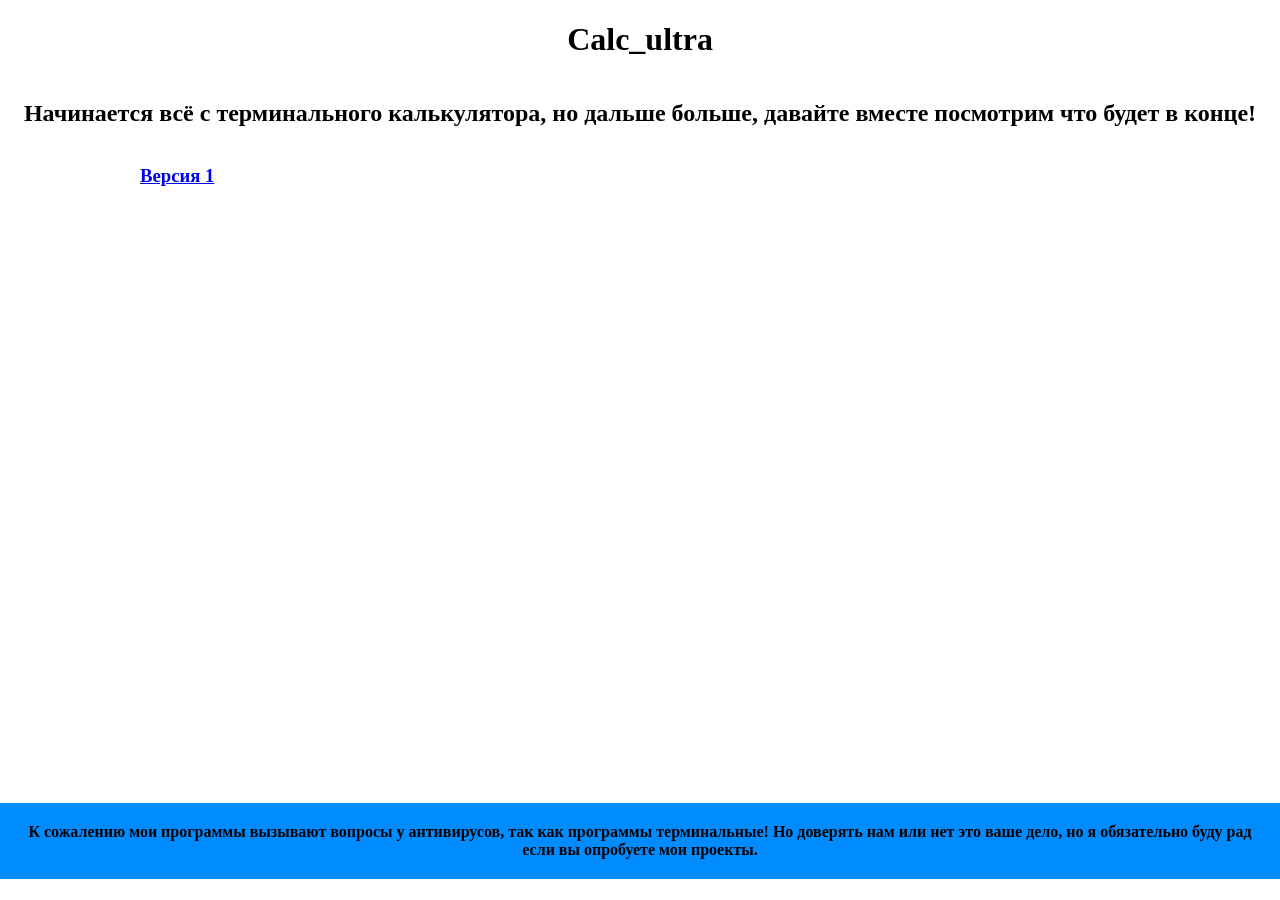
==== Calc_ultra.html @ 9c53162a "Update Calc_ultra.html" ====
<!DOCTYPE html>
<html lang="en">
<head>
    <meta charset="UTF-8">
    <meta name="viewport" content="width=device-width, initial-scale=1.0">
    <title>Calc_ultra</title>
    <link rel="stylesheet" href="style.css">
</head>
<body> <!-- Перенесли header внутрь body -->
    <header>
        <center><h1>Calc_ultra</h1></center>
    </header>
    
    <center><h2>Начинается всё с терминального калькулятора, но дальше больше, давайте вместе посмотрим что будет в конце!</h2></center>
    
    <h3 class="versions"><a href="calc_ultra-v1.exe">Версия 1</a></h3> <!-- Убрали слэш -->
    
    <h4 class="calc_ultra">К сожалению мои программы вызывают вопросы у антивирусов, так как программы терминальные! Но доверять нам или нет это ваше дело, но я обязательно буду рад если вы опробуете мои проекты.</h4> <!-- Исправили </h3> на </h4> -->
</body>
</html>
---- style.css ----
body {
    display: flex;
    flex-direction: column;
    min-height: 100vh; /* Убрали пробел */
    margin: 0;
}

.calc_ultra {
    margin-top: auto;
    background: rgb(0, 140, 255); /* Убрали пробел */
    padding: 20px; /* Убрали пробел */
    text-align: center;
}

.versions {
     margin-left: 140px; /* Убрали пробел */
}
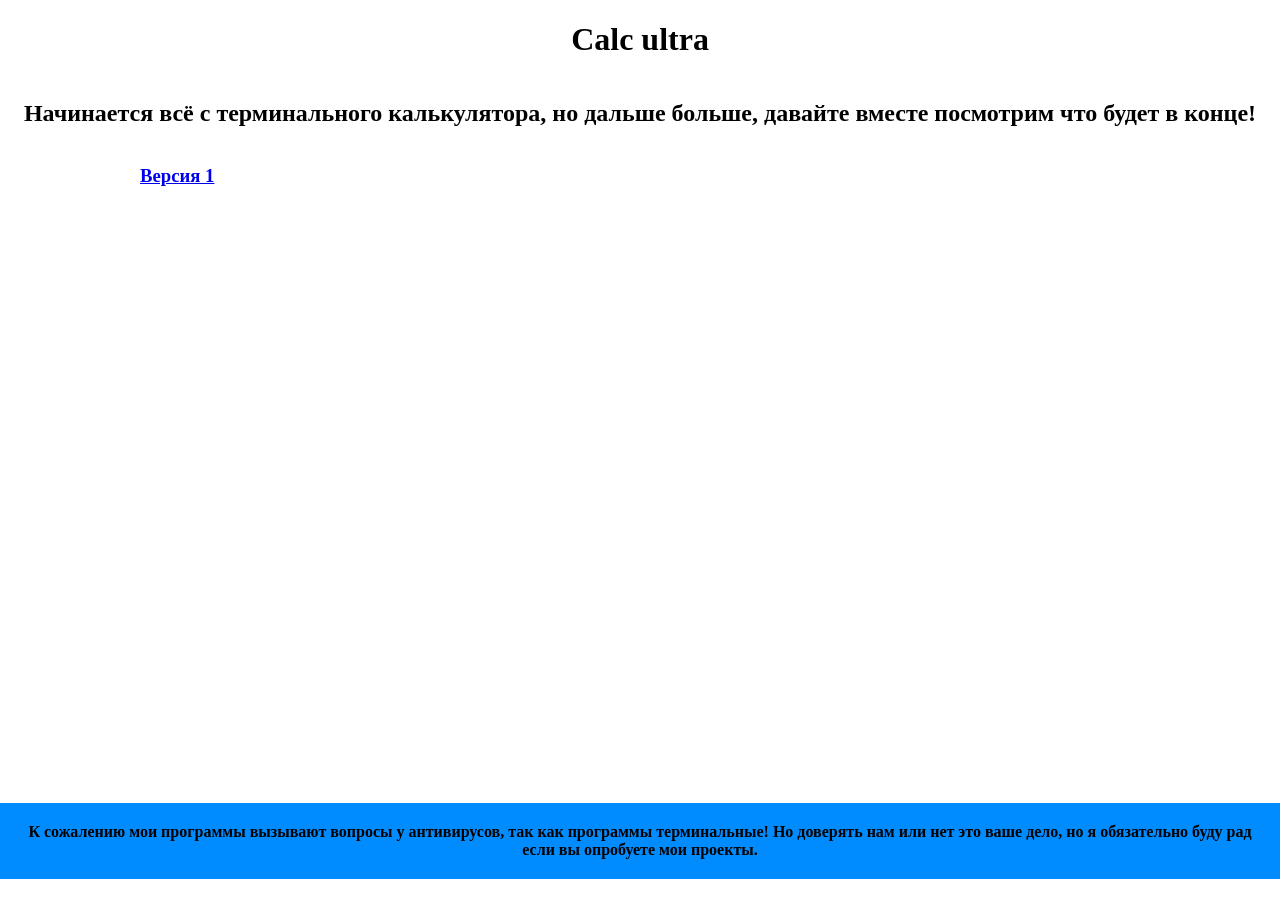
==== commit ea5ef769: "Update Calc_ultra.html" ====
--- a/Calc_ultra.html
+++ b/Calc_ultra.html
@@ -8,7 +8,7 @@
 </head>
 <body> <!-- Перенесли header внутрь body -->
     <header>
-        <center><h1>Calc_ultra</h1></center>
+        <center><h1>Calc ultra</h1></center>
     </header>
     
     <center><h2>Начинается всё с терминального калькулятора, но дальше больше, давайте вместе посмотрим что будет в конце!</h2></center>
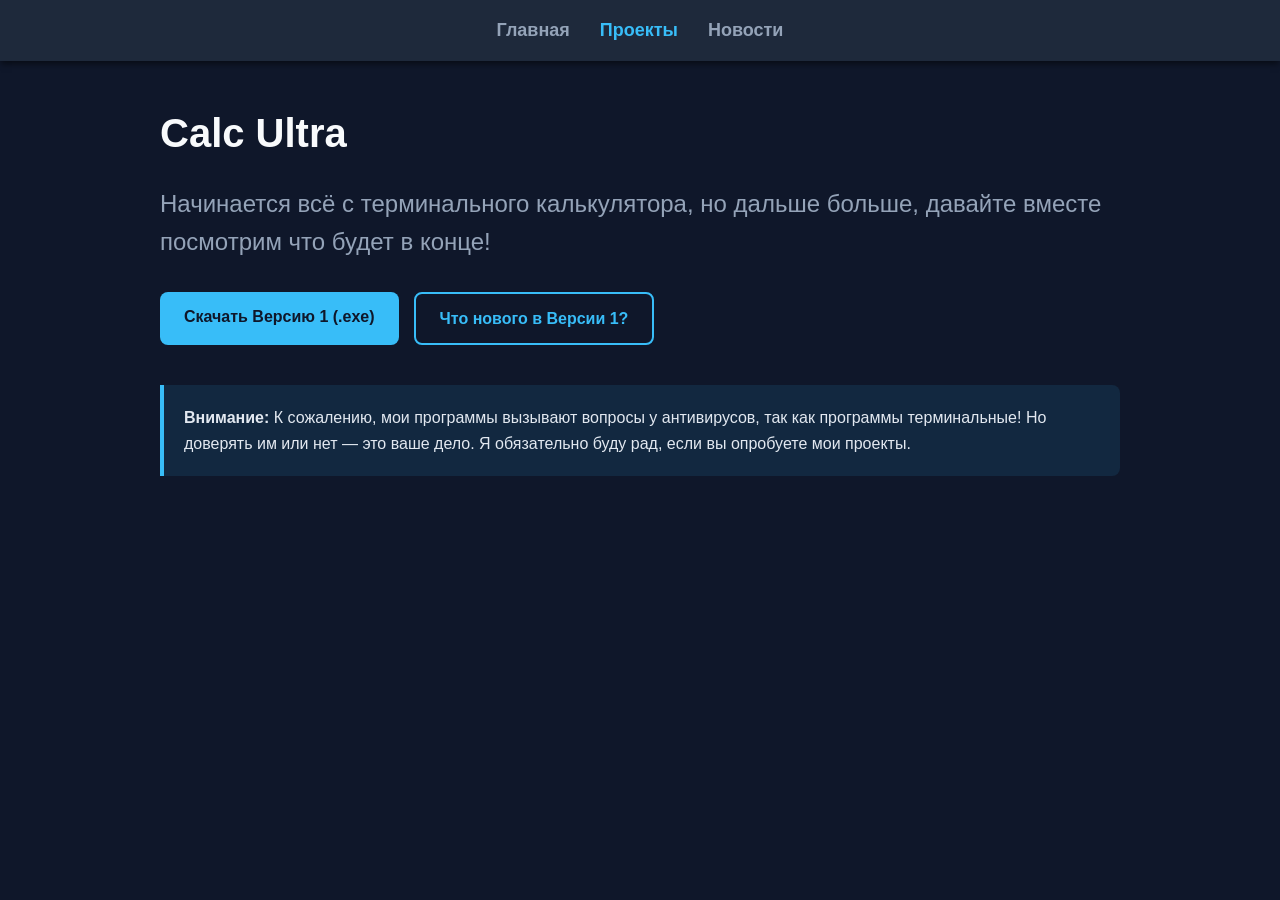
==== commit 7090331d: "Update Calc_ultra.html" ====
--- a/Calc_ultra.html
+++ b/Calc_ultra.html
@@ -1,20 +1,38 @@
 <!DOCTYPE html>
-<html lang="en">
+<html lang="ru">
 <head>
     <meta charset="UTF-8">
     <meta name="viewport" content="width=device-width, initial-scale=1.0">
-    <title>Calc_ultra</title>
+    <title>Calc Ultra - Проект</title>
     <link rel="stylesheet" href="style.css">
 </head>
-<body> <!-- Перенесли header внутрь body -->
-    <header>
-        <center><h1>Calc ultra</h1></center>
+<body>
+
+    <header class="site-header">
+        <nav>
+            <a href="index.html">Главная</a>
+            <a href="projects.html" class="active">Проекты</a>
+            <a href="#">Новости</a>
+        </nav>
     </header>
-    
-    <center><h2>Начинается всё с терминального калькулятора, но дальше больше, давайте вместе посмотрим что будет в конце!</h2></center>
-    
-    <h3 class="versions"><a href="calc_ultra-v1.exe">Версия 1</a></h3> <!-- Убрали слэш -->
-    
-    <h4 class="calc_ultra">К сожалению мои программы вызывают вопросы у антивирусов, так как программы терминальные! Но доверять нам или нет это ваше дело, но я обязательно буду рад если вы опробуете мои проекты.</h4> <!-- Исправили </h3> на </h4> -->
+
+    <main class="container">
+        <h1>Calc Ultra</h1>
+        <h2>Начинается всё с терминального калькулятора, но дальше больше, давайте вместе посмотрим что будет в конце!</h2>
+        
+        <div style="display: flex; gap: 15px; margin-bottom: 30px;">
+            <!-- Кнопка скачивания (убрал слэш из пути) -->
+            <a href="calc_ultra-v1.exe" class="btn">Скачать Версию 1 (.exe)</a>
+            
+            <!-- НОВАЯ КНОПКА: Ссылка на отдельную страницу версий -->
+            <a href="version-1.html" class="btn btn-outline">Что нового в Версии 1?</a>
+        </div>
+        
+        <!-- Твой блок с предупреждением, теперь он стилизован через CSS -->
+        <div class="calc_ultra">
+            <strong>Внимание:</strong> К сожалению, мои программы вызывают вопросы у антивирусов, так как программы терминальные! Но доверять им или нет — это ваше дело. Я обязательно буду рад, если вы опробуете мои проекты.
+        </div>
+    </main>
+
 </body>
 </html>
--- a/style.css
+++ b/style.css
@@ -1,17 +1,162 @@
+/* --- БАЗОВЫЕ НАСТРОЙКИ --- */
+* {
+    box-sizing: border-box;
+    margin: 0;
+    padding: 0;
+}
+
 body {
+    font-family: 'Segoe UI', Tahoma, Geneva, Verdana, sans-serif;
+    background-color: #0f172a; /* Темно-синий фон */
+    color: #e2e8f0; /* Светлый текст */
     display: flex;
     flex-direction: column;
-    min-height: 100vh; /* Убрали пробел */
-    margin: 0;
+    min-height: 100vh;
+    line-height: 1.6;
 }
 
-.calc_ultra {
-    margin-top: auto;
-    background: rgb(0, 140, 255); /* Убрали пробел */
-    padding: 20px; /* Убрали пробел */
-    text-align: center;
+/* --- ШАПКА САЙТА --- */
+.site-header {
+    background-color: #1e293b;
+    padding: 1rem 2rem;
+    box-shadow: 0 4px 6px -1px rgba(0, 0, 0, 0.5);
+    position: sticky;
+    top: 0;
+    z-index: 100;
 }
 
-.versions {
-     margin-left: 140px; /* Убрали пробел */
+.site-header nav {
+    display: flex;
+    justify-content: center;
+    gap: 30px;
 }
+
+.site-header a {
+    color: #94a3b8;
+    text-decoration: none;
+    font-size: 18px;
+    font-weight: 600;
+    transition: color 0.3s ease;
+}
+
+.site-header a:hover, .site-header a.active {
+    color: #38bdf8; /* Голубой при наведении */
+}
+
+/* --- КОНТЕЙНЕР ДЛЯ КОНТЕНТА --- */
+.container {
+    max-width: 1000px;
+    margin: 0 auto;
+    padding: 40px 20px;
+    width: 100%;
+}
+
+/* --- ЗАГОЛОВКИ --- */
+h1 {
+    font-size: 2.5rem;
+    margin-bottom: 20px;
+    color: #f8fafc;
+}
+
+h2 {
+    font-size: 1.5rem;
+    font-weight: 400;
+    color: #94a3b8;
+    margin-bottom: 30px;
+}
+
+/* --- КНОПКИ --- */
+.btn {
+    display: inline-block;
+    background-color: #38bdf8;
+    color: #0f172a;
+    padding: 12px 24px;
+    text-decoration: none;
+    border-radius: 8px;
+    font-weight: bold;
+    font-size: 16px;
+    transition: background-color 0.3s ease, transform 0.2s ease;
+    border: none;
+    cursor: pointer;
+}
+
+.btn:hover {
+    background-color: #0ea5e9;
+    transform: translateY(-2px);
+}
+
+.btn-outline {
+    background-color: transparent;
+    color: #38bdf8;
+    border: 2px solid #38bdf8;
+}
+
+.btn-outline:hover {
+    background-color: #38bdf8;
+    color: #0f172a;
+}
+
+/* --- СЕТКА И КАРТОЧКИ ДЛЯ ПРОЕКТОВ --- */
+.project-grid {
+    display: grid;
+    grid-template-columns: repeat(auto-fill, minmax(300px, 1fr));
+    gap: 20px;
+    margin-top: 30px;
+}
+
+.card {
+    background-color: #1e293b;
+    border-radius: 12px;
+    padding: 25px;
+    border: 1px solid #334155;
+    transition: transform 0.3s ease, box-shadow 0.3s ease, border-color 0.3s ease;
+    display: flex;
+    flex-direction: column;
+}
+
+.card:hover {
+    transform: translateY(-5px);
+    box-shadow: 0 10px 20px rgba(0, 0, 0, 0.4);
+    border-color: #38bdf8;
+}
+
+.card h3 {
+    font-size: 1.5rem;
+    margin-bottom: 10px;
+    color: #f8fafc;
+}
+
+.card p {
+    color: #94a3b8;
+    margin-bottom: 20px;
+    flex-grow: 1; /* Прижимает кнопку к низу карточки */
+}
+
+/* --- СТИЛИ ДЛЯ СТРАНИЦЫ ВЕРСИЙ (Списки) --- */
+.version-list {
+    background-color: #1e293b;
+    padding: 30px;
+    border-radius: 12px;
+    border: 1px solid #334155;
+    margin-top: 20px;
+}
+
+.version-list ul {
+    margin-left: 20px;
+    margin-top: 15px;
+    color: #cbd5e1;
+}
+
+.version-list li {
+    margin-bottom: 10px;
+}
+
+/* --- ТВОЙ СТАРЫЙ КЛАСС (Адаптированный) --- */
+.calc_ultra {
+    margin-top: 40px;
+    background: rgba(56, 189, 248, 0.1);
+    border-left: 4px solid #38bdf8;
+    padding: 20px;
+    border-radius: 0 8px 8px 0;
+    color: #e2e8f0;
+}
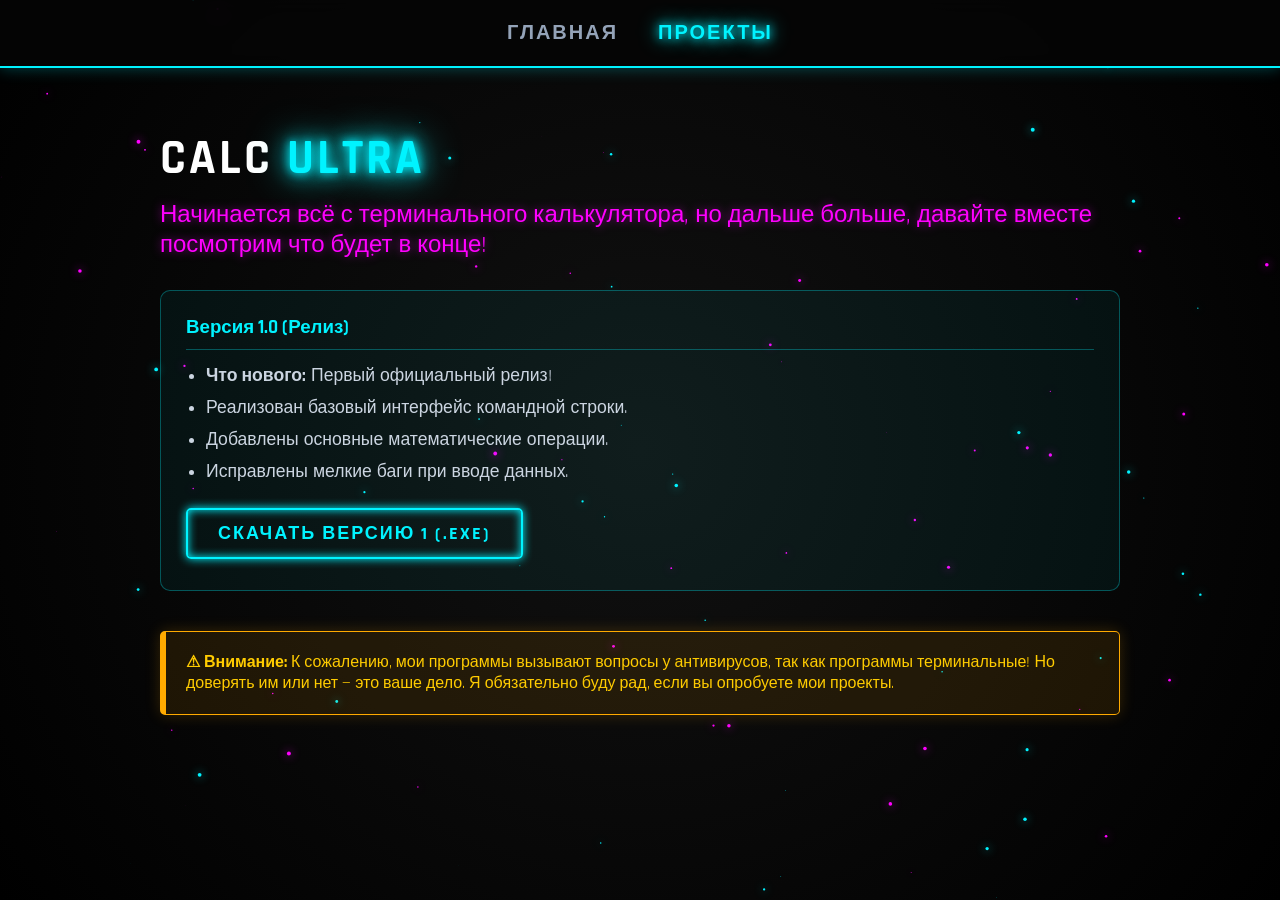
==== commit 288e458c: "Update Calc_ultra.html" ====
--- a/Calc_ultra.html
+++ b/Calc_ultra.html
@@ -7,32 +7,40 @@
     <link rel="stylesheet" href="style.css">
 </head>
 <body>
+    <canvas id="space-bg"></canvas>
 
     <header class="site-header">
         <nav>
             <a href="index.html">Главная</a>
             <a href="projects.html" class="active">Проекты</a>
-            <a href="#">Новости</a>
         </nav>
     </header>
 
     <main class="container">
-        <h1>Calc Ultra</h1>
+        <h1>Calc <span class="neon-title">Ultra</span></h1>
         <h2>Начинается всё с терминального калькулятора, но дальше больше, давайте вместе посмотрим что будет в конце!</h2>
         
-        <div style="display: flex; gap: 15px; margin-bottom: 30px;">
-            <!-- Кнопка скачивания (убрал слэш из пути) -->
-            <a href="calc_ultra-v1.exe" class="btn">Скачать Версию 1 (.exe)</a>
-            
-            <!-- НОВАЯ КНОПКА: Ссылка на отдельную страницу версий -->
-            <a href="version-1.html" class="btn btn-outline">Что нового в Версии 1?</a>
+        <!-- Блок с версией и кнопкой скачивания -->
+        <div class="changelog">
+            <h3>Версия 1.0 (Релиз)</h3>
+            <ul>
+                <li><strong>Что нового:</strong> Первый официальный релиз!</li>
+                <li>Реализован базовый интерфейс командной строки.</li>
+                <li>Добавлены основные математические операции.</li>
+                <li>Исправлены мелкие баги при вводе данных.</li>
+            </ul>
+            <div style="margin-top: 25px;">
+                <!-- Ссылка на скачивание exe-файла -->
+                <a href="calc_ultra-v1.exe" class="btn">Скачать Версию 1 (.exe)</a>
+            </div>
         </div>
         
-        <!-- Твой блок с предупреждением, теперь он стилизован через CSS -->
-        <div class="calc_ultra">
-            <strong>Внимание:</strong> К сожалению, мои программы вызывают вопросы у антивирусов, так как программы терминальные! Но доверять им или нет — это ваше дело. Я обязательно буду рад, если вы опробуете мои проекты.
+        <!-- Блок с предупреждением -->
+        <div class="warning-box">
+            <strong>⚠ Внимание:</strong> К сожалению, мои программы вызывают вопросы у антивирусов, так как программы терминальные! Но доверять им или нет — это ваше дело. Я обязательно буду рад, если вы опробуете мои проекты.
         </div>
     </main>
 
+    <script src="script.js"></script>
 </body>
 </html>
--- a/style.css
+++ b/style.css
@@ -1,4 +1,5 @@
-/* --- БАЗОВЫЕ НАСТРОЙКИ --- */
+@import url('https://fonts.googleapis.com/css2?family=Rajdhani:wght@400;600;700&display=swap');
+
 * {
     box-sizing: border-box;
     margin: 0;
@@ -6,20 +7,33 @@
 }
 
 body {
-    font-family: 'Segoe UI', Tahoma, Geneva, Verdana, sans-serif;
-    background-color: #0f172a; /* Темно-синий фон */
-    color: #e2e8f0; /* Светлый текст */
+    font-family: 'Rajdhani', sans-serif;
+    background-color: #050505; /* Глубокий черный */
+    color: #e2e8f0;
     display: flex;
     flex-direction: column;
     min-height: 100vh;
-    line-height: 1.6;
-}
-
-/* --- ШАПКА САЙТА --- */
+    overflow-x: hidden;
+}
+
+/* Космический фон */
+#space-bg {
+    position: fixed;
+    top: 0;
+    left: 0;
+    width: 100%;
+    height: 100%;
+    z-index: -1;
+    background: radial-gradient(circle at center, #111 0%, #000 100%);
+}
+
+/* --- ШАПКА --- */
 .site-header {
-    background-color: #1e293b;
-    padding: 1rem 2rem;
-    box-shadow: 0 4px 6px -1px rgba(0, 0, 0, 0.5);
+    background: rgba(5, 5, 5, 0.8);
+    backdrop-filter: blur(10px);
+    padding: 20px;
+    border-bottom: 2px solid #00f3ff;
+    box-shadow: 0 0 15px rgba(0, 243, 255, 0.3);
     position: sticky;
     top: 0;
     z-index: 100;
@@ -28,135 +42,208 @@
 .site-header nav {
     display: flex;
     justify-content: center;
-    gap: 30px;
+    gap: 40px;
 }
 
 .site-header a {
     color: #94a3b8;
     text-decoration: none;
-    font-size: 18px;
+    font-size: 20px;
     font-weight: 600;
-    transition: color 0.3s ease;
+    text-transform: uppercase;
+    letter-spacing: 2px;
+    transition: all 0.3s ease;
 }
 
 .site-header a:hover, .site-header a.active {
-    color: #38bdf8; /* Голубой при наведении */
-}
-
-/* --- КОНТЕЙНЕР ДЛЯ КОНТЕНТА --- */
+    color: #00f3ff;
+    text-shadow: 0 0 10px #00f3ff, 0 0 20px #00f3ff;
+}
+
+/* --- КОНТЕЙНЕР --- */
 .container {
     max-width: 1000px;
     margin: 0 auto;
-    padding: 40px 20px;
+    padding: 60px 20px;
     width: 100%;
+    flex: 1;
+    position: relative;
+    z-index: 10;
 }
 
 /* --- ЗАГОЛОВКИ --- */
 h1 {
-    font-size: 2.5rem;
-    margin-bottom: 20px;
-    color: #f8fafc;
+    font-size: 3rem;
+    color: #fff;
+    text-transform: uppercase;
+    letter-spacing: 3px;
+    margin-bottom: 10px;
+}
+
+.neon-title {
+    color: #00f3ff;
+    text-shadow: 0 0 10px #00f3ff, 0 0 20px #00f3ff, 0 0 40px #00f3ff;
 }
 
 h2 {
     font-size: 1.5rem;
+    color: #ff00ff;
+    text-shadow: 0 0 10px rgba(255, 0, 255, 0.5);
+    margin-bottom: 30px;
     font-weight: 400;
-    color: #94a3b8;
-    margin-bottom: 30px;
 }
 
 /* --- КНОПКИ --- */
 .btn {
     display: inline-block;
-    background-color: #38bdf8;
-    color: #0f172a;
-    padding: 12px 24px;
+    background: transparent;
+    color: #00f3ff;
+    padding: 12px 30px;
     text-decoration: none;
-    border-radius: 8px;
-    font-weight: bold;
-    font-size: 16px;
-    transition: background-color 0.3s ease, transform 0.2s ease;
-    border: none;
+    border-radius: 5px;
+    font-weight: 700;
+    font-size: 18px;
+    text-transform: uppercase;
+    letter-spacing: 2px;
+    border: 2px solid #00f3ff;
+    box-shadow: 0 0 10px #00f3ff, inset 0 0 10px #00f3ff;
+    transition: all 0.3s ease;
     cursor: pointer;
+    position: relative;
+    overflow: hidden;
 }
 
 .btn:hover {
-    background-color: #0ea5e9;
-    transform: translateY(-2px);
-}
-
-.btn-outline {
-    background-color: transparent;
-    color: #38bdf8;
-    border: 2px solid #38bdf8;
-}
-
-.btn-outline:hover {
-    background-color: #38bdf8;
-    color: #0f172a;
-}
-
-/* --- СЕТКА И КАРТОЧКИ ДЛЯ ПРОЕКТОВ --- */
+    background: #00f3ff;
+    color: #000;
+    box-shadow: 0 0 30px #00f3ff, inset 0 0 20px #00f3ff;
+}
+
+.btn-pink {
+    color: #ff00ff;
+    border-color: #ff00ff;
+    box-shadow: 0 0 10px #ff00ff, inset 0 0 10px #ff00ff;
+}
+
+.btn-pink:hover {
+    background: #ff00ff;
+    color: #000;
+    box-shadow: 0 0 30px #ff00ff, inset 0 0 20px #ff00ff;
+}
+
+/* --- СЕТКА КАРТОЧЕК --- */
 .project-grid {
     display: grid;
     grid-template-columns: repeat(auto-fill, minmax(300px, 1fr));
-    gap: 20px;
-    margin-top: 30px;
+    gap: 30px;
+    margin-top: 40px;
 }
 
 .card {
-    background-color: #1e293b;
-    border-radius: 12px;
-    padding: 25px;
-    border: 1px solid #334155;
-    transition: transform 0.3s ease, box-shadow 0.3s ease, border-color 0.3s ease;
+    background: rgba(20, 20, 30, 0.7);
+    backdrop-filter: blur(5px);
+    border: 1px solid rgba(255, 255, 255, 0.1);
+    border-radius: 10px;
+    padding: 30px;
+    transition: all 0.4s ease;
     display: flex;
     flex-direction: column;
+    position: relative;
+}
+
+.card::before {
+    content: '';
+    position: absolute;
+    top: 0; left: 0; right: 0; bottom: 0;
+    border-radius: 10px;
+    box-shadow: 0 0 15px transparent;
+    transition: box-shadow 0.4s ease;
+    pointer-events: none;
 }
 
 .card:hover {
     transform: translateY(-5px);
-    box-shadow: 0 10px 20px rgba(0, 0, 0, 0.4);
-    border-color: #38bdf8;
+    border-color: #ff00ff;
+}
+
+.card:hover::before {
+    box-shadow: 0 0 20px rgba(255, 0, 255, 0.4), inset 0 0 20px rgba(255, 0, 255, 0.2);
 }
 
 .card h3 {
-    font-size: 1.5rem;
-    margin-bottom: 10px;
-    color: #f8fafc;
+    font-size: 1.8rem;
+    color: #fff;
+    margin-bottom: 10px;
 }
 
 .card p {
     color: #94a3b8;
     margin-bottom: 20px;
-    flex-grow: 1; /* Прижимает кнопку к низу карточки */
-}
-
-/* --- СТИЛИ ДЛЯ СТРАНИЦЫ ВЕРСИЙ (Списки) --- */
-.version-list {
-    background-color: #1e293b;
-    padding: 30px;
-    border-radius: 12px;
-    border: 1px solid #334155;
-    margin-top: 20px;
-}
-
-.version-list ul {
+    flex-grow: 1;
+    font-size: 1.1rem;
+}
+
+/* --- СТИЛИ ДЛЯ НОВОСТЕЙ --- */
+.news-block {
+    background: rgba(255, 0, 255, 0.05);
+    border-left: 4px solid #ff00ff;
+    padding: 20px;
+    margin-top: 40px;
+    border-radius: 0 10px 10px 0;
+    box-shadow: inset 0 0 20px rgba(255, 0, 255, 0.1);
+}
+
+.news-block h3 {
+    color: #ff00ff;
+    margin-bottom: 10px;
+}
+
+/* --- БЛОК ПРЕДУПРЕЖДЕНИЯ (Calc_ultra) --- */
+.warning-box {
+    margin-top: 40px;
+    background: rgba(255, 170, 0, 0.1);
+    border: 1px solid #ffaa00;
+    border-left: 6px solid #ffaa00;
+    padding: 20px;
+    border-radius: 5px;
+    color: #ffcc00;
+    box-shadow: 0 0 15px rgba(255, 170, 0, 0.2);
+}
+
+/* --- СПИСОК ВЕРСИЙ --- */
+.changelog {
+    background: rgba(0, 243, 255, 0.05);
+    border: 1px solid rgba(0, 243, 255, 0.3);
+    padding: 25px;
+    border-radius: 10px;
+    margin-bottom: 30px;
+}
+
+.changelog h3 {
+    color: #00f3ff;
+    margin-bottom: 15px;
+    border-bottom: 1px solid rgba(0, 243, 255, 0.3);
+    padding-bottom: 10px;
+}
+
+.changelog ul {
     margin-left: 20px;
-    margin-top: 15px;
     color: #cbd5e1;
-}
-
-.version-list li {
-    margin-bottom: 10px;
-}
-
-/* --- ТВОЙ СТАРЫЙ КЛАСС (Адаптированный) --- */
-.calc_ultra {
-    margin-top: 40px;
-    background: rgba(56, 189, 248, 0.1);
-    border-left: 4px solid #38bdf8;
-    padding: 20px;
-    border-radius: 0 8px 8px 0;
-    color: #e2e8f0;
-}
+    font-size: 1.1rem;
+}
+
+.changelog li {
+    margin-bottom: 10px;
+}
+
+/* Курсор для печатной машинки */
+.cursor {
+    display: inline-block;
+    width: 3px;
+    background-color: #00f3ff;
+    animation: blink 1s step-end infinite;
+}
+@keyframes blink {
+    0%, 100% { opacity: 1; }
+    50% { opacity: 0; }
+}
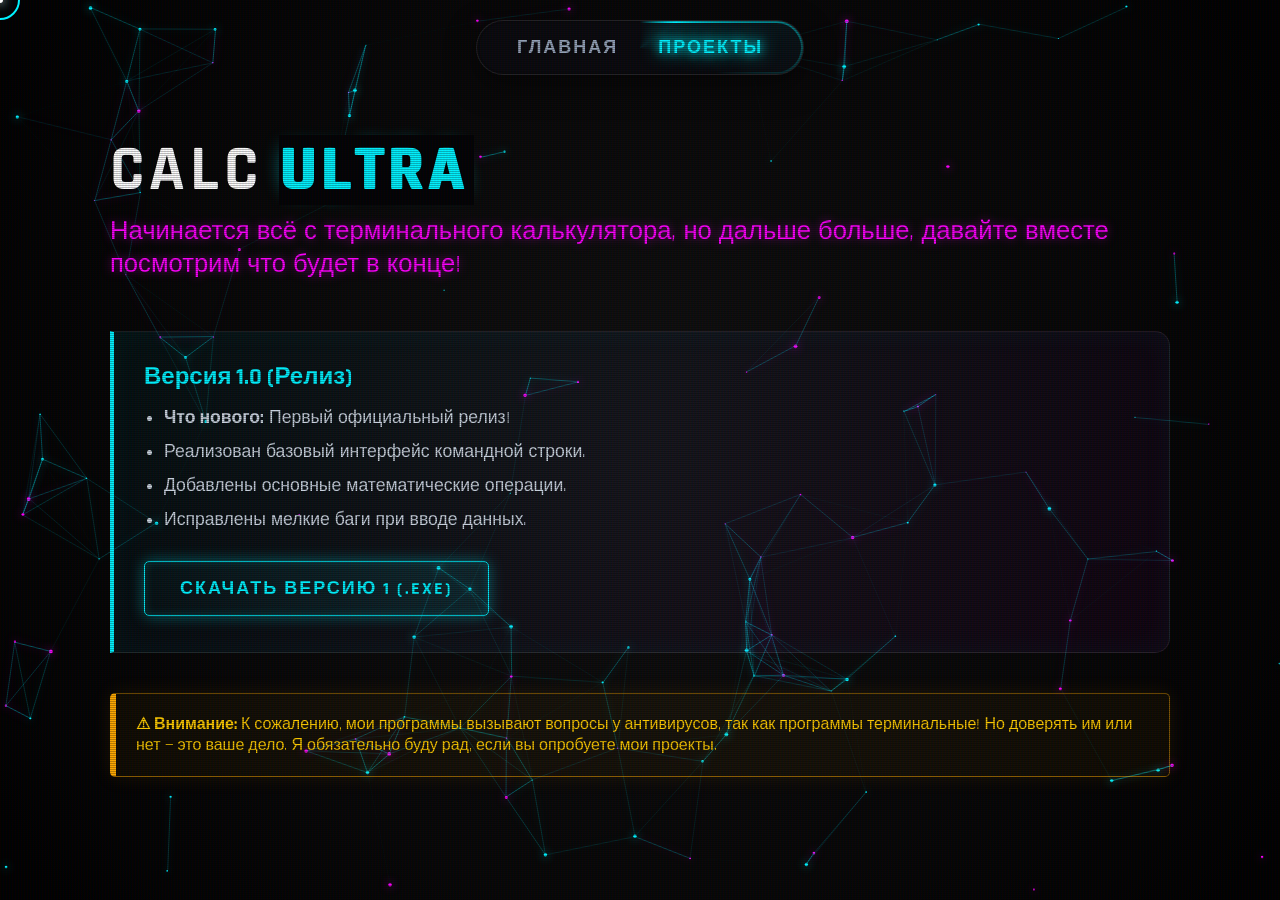
==== commit b732f8f5: "Update Calc_ultra.html" ====
--- a/Calc_ultra.html
+++ b/Calc_ultra.html
@@ -17,11 +17,10 @@
     </header>
 
     <main class="container">
-        <h1>Calc <span class="neon-title">Ultra</span></h1>
-        <h2>Начинается всё с терминального калькулятора, но дальше больше, давайте вместе посмотрим что будет в конце!</h2>
+        <h1 class="reveal">Calc <span class="glitch" data-text="Ultra">Ultra</span></h1>
+        <h2 class="reveal">Начинается всё с терминального калькулятора, но дальше больше, давайте вместе посмотрим что будет в конце!</h2>
         
-        <!-- Блок с версией и кнопкой скачивания -->
-        <div class="changelog">
+        <div class="changelog reveal">
             <h3>Версия 1.0 (Релиз)</h3>
             <ul>
                 <li><strong>Что нового:</strong> Первый официальный релиз!</li>
@@ -29,14 +28,12 @@
                 <li>Добавлены основные математические операции.</li>
                 <li>Исправлены мелкие баги при вводе данных.</li>
             </ul>
-            <div style="margin-top: 25px;">
-                <!-- Ссылка на скачивание exe-файла -->
+            <div style="margin-top: 30px;">
                 <a href="calc_ultra-v1.exe" class="btn">Скачать Версию 1 (.exe)</a>
             </div>
         </div>
         
-        <!-- Блок с предупреждением -->
-        <div class="warning-box">
+        <div class="warning-box reveal">
             <strong>⚠ Внимание:</strong> К сожалению, мои программы вызывают вопросы у антивирусов, так как программы терминальные! Но доверять им или нет — это ваше дело. Я обязательно буду рад, если вы опробуете мои проекты.
         </div>
     </main>
--- a/style.css
+++ b/style.css
@@ -8,51 +8,109 @@
 
 body {
     font-family: 'Rajdhani', sans-serif;
-    background-color: #050505; /* Глубокий черный */
+    background-color: #030305;
     color: #e2e8f0;
     display: flex;
     flex-direction: column;
     min-height: 100vh;
     overflow-x: hidden;
-}
-
-/* Космический фон */
-#space-bg {
+    cursor: none;
+}
+
+/* ЭФФЕКТ СКАНЛАЙНОВ (Киберпанк сетка) */
+body::after {
+    content: " ";
+    display: block;
     position: fixed;
     top: 0;
     left: 0;
-    width: 100%;
-    height: 100%;
-    z-index: -1;
-    background: radial-gradient(circle at center, #111 0%, #000 100%);
-}
-
-/* --- ШАПКА --- */
+    bottom: 0;
+    right: 0;
+    background: linear-gradient(rgba(18, 16, 16, 0) 50%, rgba(0, 0, 0, 0.25) 50%), linear-gradient(90deg, rgba(255, 0, 0, 0.06), rgba(0, 255, 0, 0.02), rgba(0, 0, 255, 0.06));
+    z-index: 9997;
+    background-size: 100% 2px, 3px 100%;
+    pointer-events: none;
+}
+
+/* --- КУРСОР --- */
+.cursor-dot {
+    width: 6px; height: 6px; background-color: #fff;
+    border-radius: 50%; position: fixed; top: 0; left: 0;
+    transform: translate(-50%, -50%); pointer-events: none; z-index: 10000;
+    box-shadow: 0 0 10px #fff, 0 0 20px #00f3ff;
+}
+.cursor-outline {
+    width: 40px; height: 40px; border: 2px solid #00f3ff;
+    border-radius: 50%; position: fixed; top: 0; left: 0;
+    transform: translate(-50%, -50%); pointer-events: none; z-index: 9999;
+    transition: width 0.2s, height 0.2s, background-color 0.2s;
+}
+body.cursor-hover .cursor-outline {
+    width: 70px; height: 70px; background-color: rgba(0, 243, 255, 0.1);
+    border-color: #ff00ff; box-shadow: 0 0 20px #ff00ff;
+}
+
+/* --- ФОН --- */
+#space-bg {
+    position: fixed; top: 0; left: 0; width: 100%; height: 100%;
+    z-index: -1; background: radial-gradient(circle at center, #111 0%, #000 100%);
+}
+
+/* --- ПЛАВАЮЩАЯ ШАПКА (HEADER) --- */
 .site-header {
-    background: rgba(5, 5, 5, 0.8);
-    backdrop-filter: blur(10px);
-    padding: 20px;
-    border-bottom: 2px solid #00f3ff;
-    box-shadow: 0 0 15px rgba(0, 243, 255, 0.3);
     position: sticky;
-    top: 0;
+    top: 20px;
     z-index: 100;
-}
-
-.site-header nav {
     display: flex;
     justify-content: center;
+    width: 100%;
+}
+
+.site-header nav {
+    background: rgba(10, 10, 15, 0.7);
+    backdrop-filter: blur(15px);
+    padding: 15px 40px;
+    border-radius: 50px;
+    display: flex;
     gap: 40px;
+    position: relative;
+    overflow: hidden;
+    border: 1px solid rgba(255, 255, 255, 0.1);
+    box-shadow: 0 10px 30px rgba(0, 0, 0, 0.5);
+}
+
+/* Анимированная неоновая рамка вокруг хедера */
+.site-header nav::before {
+    content: '';
+    position: absolute;
+    top: -50%; left: -50%; width: 200%; height: 200%;
+    background: conic-gradient(transparent, #00f3ff, transparent 30%);
+    animation: rotateBorder 4s linear infinite;
+    z-index: -1;
+}
+.site-header nav::after {
+    content: '';
+    position: absolute;
+    inset: 2px; /* Толщина рамки */
+    background: rgba(10, 10, 15, 0.9);
+    border-radius: 48px;
+    z-index: -1;
+}
+
+@keyframes rotateBorder {
+    100% { transform: rotate(360deg); }
 }
 
 .site-header a {
     color: #94a3b8;
     text-decoration: none;
-    font-size: 20px;
-    font-weight: 600;
+    font-size: 18px;
+    font-weight: 700;
     text-transform: uppercase;
     letter-spacing: 2px;
-    transition: all 0.3s ease;
+    transition: color 0.3s, text-shadow 0.3s, transform 0.1s ease-out;
+    display: inline-block;
+    cursor: none;
 }
 
 .site-header a:hover, .site-header a.active {
@@ -62,188 +120,203 @@
 
 /* --- КОНТЕЙНЕР --- */
 .container {
-    max-width: 1000px;
-    margin: 0 auto;
-    padding: 60px 20px;
-    width: 100%;
-    flex: 1;
+    max-width: 1100px; margin: 0 auto; padding: 80px 20px;
+    width: 100%; flex: 1; position: relative; z-index: 10;
+}
+
+/* --- ГЛИТЧ ЗАГОЛОВОК --- */
+h1 {
+    font-size: 4rem; color: #fff; text-transform: uppercase;
+    letter-spacing: 5px; margin-bottom: 10px; line-height: 1.1;
+}
+
+.glitch {
+    position: relative; color: #00f3ff;
+    text-shadow: 0 0 20px #00f3ff;
+    display: inline-block;
+}
+.glitch::before, .glitch::after {
+    content: attr(data-text); position: absolute; top: 0; left: 0;
+    width: 100%; height: 100%; background: #030305; overflow: hidden;
+}
+.glitch::before {
+    left: 3px; text-shadow: -3px 0 #ff00ff;
+    animation: glitch-anim 3s infinite linear alternate-reverse;
+}
+.glitch::after {
+    left: -3px; text-shadow: 3px 0 #00f3ff;
+    animation: glitch-anim2 2.5s infinite linear alternate-reverse;
+}
+
+/* --- 3D ГОЛОГРАММА (Только для главной) --- */
+.hero-3d-container {
+    height: 200px;
+    display: flex;
+    justify-content: center;
+    align-items: center;
+    margin: 40px 0;
+    perspective: 1000px;
+}
+
+.hologram-ring {
+    width: 150px; height: 150px;
+    border-radius: 50%;
+    border: 4px solid transparent;
+    border-top-color: #00f3ff;
+    border-bottom-color: #ff00ff;
+    box-shadow: 0 0 30px rgba(0, 243, 255, 0.3), inset 0 0 30px rgba(255, 0, 255, 0.3);
+    animation: spinRing 4s linear infinite;
     position: relative;
-    z-index: 10;
-}
-
-/* --- ЗАГОЛОВКИ --- */
-h1 {
-    font-size: 3rem;
-    color: #fff;
-    text-transform: uppercase;
-    letter-spacing: 3px;
-    margin-bottom: 10px;
-}
-
-.neon-title {
-    color: #00f3ff;
-    text-shadow: 0 0 10px #00f3ff, 0 0 20px #00f3ff, 0 0 40px #00f3ff;
-}
-
-h2 {
-    font-size: 1.5rem;
-    color: #ff00ff;
-    text-shadow: 0 0 10px rgba(255, 0, 255, 0.5);
-    margin-bottom: 30px;
-    font-weight: 400;
-}
-
-/* --- КНОПКИ --- */
+    transform-style: preserve-3d;
+}
+
+.hologram-ring::before, .hologram-ring::after {
+    content: '';
+    position: absolute;
+    border-radius: 50%;
+    border: 2px solid transparent;
+}
+.hologram-ring::before {
+    top: -20px; left: -20px; right: -20px; bottom: -20px;
+    border-left-color: #00f3ff;
+    animation: spinRing 6s linear infinite reverse;
+}
+.hologram-ring::after {
+    top: 20px; left: 20px; right: 20px; bottom: 20px;
+    border-right-color: #ff00ff;
+    animation: spinRing 3s linear infinite;
+}
+
+@keyframes spinRing {
+    0% { transform: rotateX(0) rotateY(0) rotateZ(0); }
+    100% { transform: rotateX(360deg) rotateY(180deg) rotateZ(360deg); }
+}
+
+/* --- КНОПКИ (Голографический эффект) --- */
 .btn {
     display: inline-block;
-    background: transparent;
+    background: linear-gradient(45deg, transparent, rgba(0, 243, 255, 0.1), transparent);
+    background-size: 200% 200%;
     color: #00f3ff;
-    padding: 12px 30px;
+    padding: 15px 35px;
     text-decoration: none;
     border-radius: 5px;
     font-weight: 700;
     font-size: 18px;
     text-transform: uppercase;
     letter-spacing: 2px;
-    border: 2px solid #00f3ff;
-    box-shadow: 0 0 10px #00f3ff, inset 0 0 10px #00f3ff;
+    border: 1px solid #00f3ff;
+    box-shadow: 0 0 15px rgba(0, 243, 255, 0.4), inset 0 0 10px rgba(0, 243, 255, 0.2);
     transition: all 0.3s ease;
-    cursor: pointer;
+    cursor: none;
     position: relative;
     overflow: hidden;
-}
-
+    animation: shimmer 3s infinite linear;
+}
+@keyframes shimmer {
+    0% { background-position: 200% 0; }
+    100% { background-position: -200% 0; }
+}
 .btn:hover {
     background: #00f3ff;
     color: #000;
-    box-shadow: 0 0 30px #00f3ff, inset 0 0 20px #00f3ff;
-}
-
-.btn-pink {
-    color: #ff00ff;
-    border-color: #ff00ff;
-    box-shadow: 0 0 10px #ff00ff, inset 0 0 10px #ff00ff;
-}
-
-.btn-pink:hover {
-    background: #ff00ff;
-    color: #000;
-    box-shadow: 0 0 30px #ff00ff, inset 0 0 20px #ff00ff;
-}
-
-/* --- СЕТКА КАРТОЧЕК --- */
+    box-shadow: 0 0 40px #00f3ff, inset 0 0 20px #00f3ff;
+    transform: translateY(-3px) scale(1.05);
+}
+
+.btn-pink { color: #ff00ff; border-color: #ff00ff; box-shadow: 0 0 15px rgba(255, 0, 255, 0.4); }
+.btn-pink:hover { background: #ff00ff; box-shadow: 0 0 40px #ff00ff; }
+
+/* --- КАРТОЧКИ (3D + Блик) --- */
 .project-grid {
     display: grid;
-    grid-template-columns: repeat(auto-fill, minmax(300px, 1fr));
-    gap: 30px;
-    margin-top: 40px;
+    grid-template-columns: repeat(auto-fill, minmax(320px, 1fr));
+    gap: 40px; margin-top: 50px; perspective: 1500px;
 }
 
 .card {
-    background: rgba(20, 20, 30, 0.7);
-    backdrop-filter: blur(5px);
-    border: 1px solid rgba(255, 255, 255, 0.1);
-    border-radius: 10px;
-    padding: 30px;
-    transition: all 0.4s ease;
-    display: flex;
-    flex-direction: column;
-    position: relative;
-}
-
-.card::before {
+    background: rgba(15, 15, 25, 0.6);
+    backdrop-filter: blur(10px);
+    border: 1px solid rgba(255, 255, 255, 0.05);
+    border-radius: 15px;
+    padding: 35px;
+    transition: transform 0.1s ease, box-shadow 0.3s ease, border-color 0.3s ease;
+    display: flex; flex-direction: column; position: relative;
+    transform-style: preserve-3d;
+    cursor: none;
+}
+
+/* Блик, следящий за мышкой */
+.card::after {
     content: '';
     position: absolute;
-    top: 0; left: 0; right: 0; bottom: 0;
-    border-radius: 10px;
-    box-shadow: 0 0 15px transparent;
-    transition: box-shadow 0.4s ease;
+    inset: 0;
+    border-radius: 15px;
+    background: radial-gradient(
+        circle at var(--mouse-x, 50%) var(--mouse-y, 50%),
+        rgba(255, 255, 255, 0.1) 0%,
+        transparent 50%
+    );
+    opacity: 0;
+    transition: opacity 0.3s;
     pointer-events: none;
+    z-index: 1;
 }
 
 .card:hover {
-    transform: translateY(-5px);
     border-color: #ff00ff;
-}
-
-.card:hover::before {
-    box-shadow: 0 0 20px rgba(255, 0, 255, 0.4), inset 0 0 20px rgba(255, 0, 255, 0.2);
-}
-
-.card h3 {
-    font-size: 1.8rem;
-    color: #fff;
-    margin-bottom: 10px;
-}
-
-.card p {
-    color: #94a3b8;
-    margin-bottom: 20px;
-    flex-grow: 1;
-    font-size: 1.1rem;
-}
-
-/* --- СТИЛИ ДЛЯ НОВОСТЕЙ --- */
-.news-block {
-    background: rgba(255, 0, 255, 0.05);
+    box-shadow: 0 20px 40px rgba(255, 0, 255, 0.2);
+}
+.card:hover::after {
+    opacity: 1;
+}
+
+.card h3 { font-size: 2rem; color: #fff; margin-bottom: 15px; transform: translateZ(40px); }
+.card p { color: #94a3b8; margin-bottom: 25px; flex-grow: 1; font-size: 1.1rem; transform: translateZ(25px); z-index: 2; position: relative;}
+.card .btn { transform: translateZ(50px); align-self: flex-start; z-index: 2; }
+
+/* --- НОВОСТИ / БЛОКИ --- */
+.news-block, .changelog {
+    background: linear-gradient(135deg, rgba(0, 243, 255, 0.05), rgba(255, 0, 255, 0.05));
+    border: 1px solid rgba(255, 255, 255, 0.1);
     border-left: 4px solid #ff00ff;
-    padding: 20px;
-    margin-top: 40px;
-    border-radius: 0 10px 10px 0;
-    box-shadow: inset 0 0 20px rgba(255, 0, 255, 0.1);
-}
-
-.news-block h3 {
-    color: #ff00ff;
-    margin-bottom: 10px;
-}
-
-/* --- БЛОК ПРЕДУПРЕЖДЕНИЯ (Calc_ultra) --- */
+    padding: 30px;
+    margin-top: 50px;
+    border-radius: 0 15px 15px 0;
+    box-shadow: inset 0 0 30px rgba(255, 0, 255, 0.05);
+}
+.news-block h3, .changelog h3 { color: #ff00ff; margin-bottom: 15px; font-size: 1.5rem; }
+.changelog { border-left-color: #00f3ff; box-shadow: inset 0 0 30px rgba(0, 243, 255, 0.05); }
+.changelog h3 { color: #00f3ff; }
+.changelog ul { margin-left: 20px; color: #cbd5e1; font-size: 1.1rem; }
+.changelog li { margin-bottom: 12px; }
+
 .warning-box {
-    margin-top: 40px;
-    background: rgba(255, 170, 0, 0.1);
-    border: 1px solid #ffaa00;
-    border-left: 6px solid #ffaa00;
-    padding: 20px;
-    border-radius: 5px;
-    color: #ffcc00;
-    box-shadow: 0 0 15px rgba(255, 170, 0, 0.2);
-}
-
-/* --- СПИСОК ВЕРСИЙ --- */
-.changelog {
-    background: rgba(0, 243, 255, 0.05);
-    border: 1px solid rgba(0, 243, 255, 0.3);
-    padding: 25px;
-    border-radius: 10px;
-    margin-bottom: 30px;
-}
-
-.changelog h3 {
-    color: #00f3ff;
-    margin-bottom: 15px;
-    border-bottom: 1px solid rgba(0, 243, 255, 0.3);
-    padding-bottom: 10px;
-}
-
-.changelog ul {
-    margin-left: 20px;
-    color: #cbd5e1;
-    font-size: 1.1rem;
-}
-
-.changelog li {
-    margin-bottom: 10px;
-}
-
-/* Курсор для печатной машинки */
-.cursor {
-    display: inline-block;
-    width: 3px;
-    background-color: #00f3ff;
-    animation: blink 1s step-end infinite;
-}
-@keyframes blink {
-    0%, 100% { opacity: 1; }
-    50% { opacity: 0; }
-}
+    margin-top: 40px; background: rgba(255, 170, 0, 0.05);
+    border: 1px solid rgba(255, 170, 0, 0.5); border-left: 6px solid #ffaa00;
+    padding: 20px; border-radius: 5px; color: #ffcc00;
+    box-shadow: 0 0 20px rgba(255, 170, 0, 0.1);
+    animation: pulseWarning 2s infinite alternate;
+}
+@keyframes pulseWarning {
+    from { box-shadow: 0 0 10px rgba(255, 170, 0, 0.1); }
+    to { box-shadow: 0 0 30px rgba(255, 170, 0, 0.4); }
+}
+
+/* --- СКРОЛЛ АНИМАЦИИ --- */
+.reveal {
+    opacity: 0;
+    transform: translateY(50px);
+    transition: all 0.8s cubic-bezier(0.5, 0, 0, 1);
+}
+.reveal.active {
+    opacity: 1;
+    transform: translateY(0);
+}
+
+/* --- КУРСОР ПЕЧАТНОЙ МАШИНКИ --- */
+.cursor { display: inline-block; width: 4px; height: 1em; background-color: #00f3ff; animation: blink 1s step-end infinite; vertical-align: bottom;}
+@keyframes blink { 0%, 100% { opacity: 1; } 50% { opacity: 0; } }
+
+/* Стандартные настройки для текста */
+h2 { font-size: 1.6rem; color: #ff00ff; text-shadow: 0 0 10px rgba(255, 0, 255, 0.5); margin-bottom: 30px; font-weight: 400; }
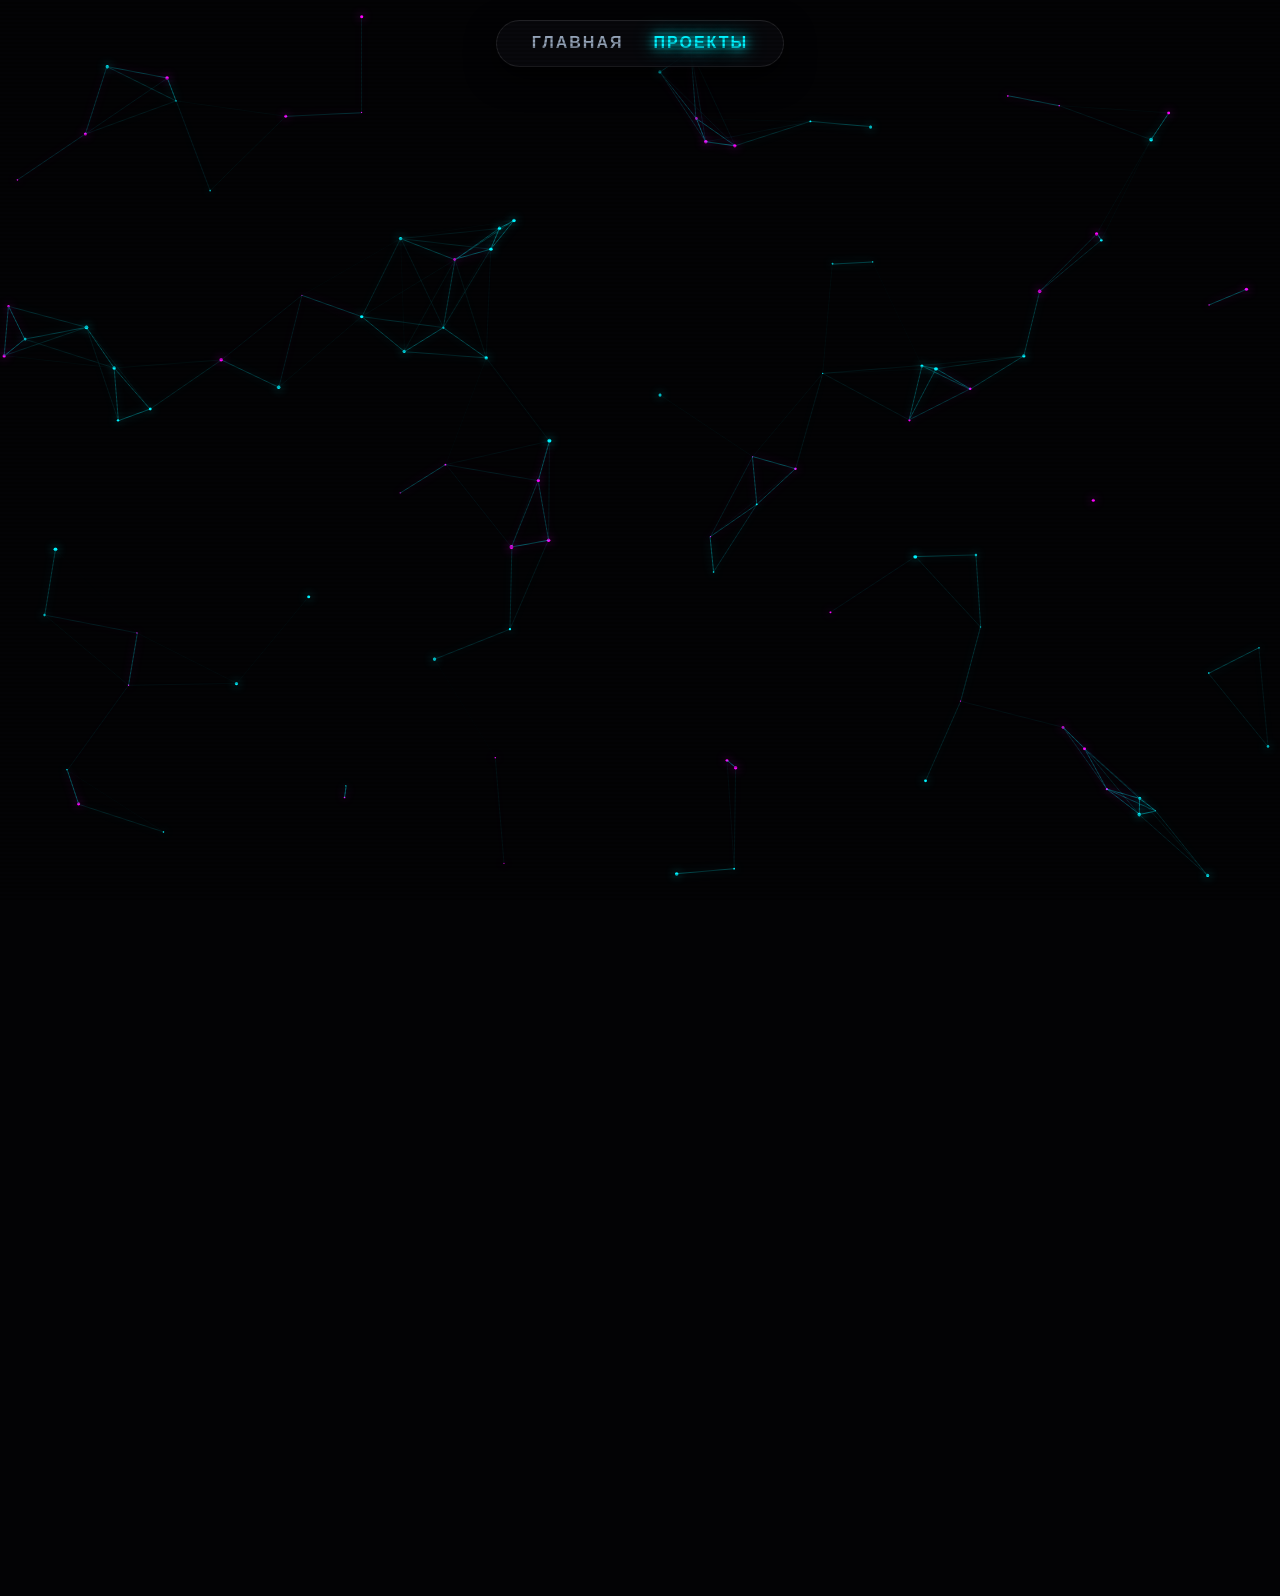
==== commit cc7fc1ee: "Update Calc_ultra.html" ====
--- a/Calc_ultra.html
+++ b/Calc_ultra.html
@@ -17,8 +17,8 @@
     </header>
 
     <main class="container">
-        <h1 class="reveal">Calc <span class="glitch" data-text="Ultra">Ultra</span></h1>
-        <h2 class="reveal">Начинается всё с терминального калькулятора, но дальше больше, давайте вместе посмотрим что будет в конце!</h2>
+        <h1 class="reveal" style="text-align: left;">Calc <span style="color: #ff00ff; text-shadow: 0 0 20px #ff00ff;">Ultra</span></h1>
+        <h2 class="reveal" style="text-align: left; color: #94a3b8;">Начинается всё с терминального калькулятора, но дальше больше!</h2>
         
         <div class="changelog reveal">
             <h3>Версия 1.0 (Релиз)</h3>
@@ -28,13 +28,13 @@
                 <li>Добавлены основные математические операции.</li>
                 <li>Исправлены мелкие баги при вводе данных.</li>
             </ul>
-            <div style="margin-top: 30px;">
-                <a href="calc_ultra-v1.exe" class="btn">Скачать Версию 1 (.exe)</a>
+            <div style="margin-top: 25px;">
+                <a href="calc_ultra-v1.exe" class="btn">Скачать (.exe)</a>
             </div>
         </div>
         
         <div class="warning-box reveal">
-            <strong>⚠ Внимание:</strong> К сожалению, мои программы вызывают вопросы у антивирусов, так как программы терминальные! Но доверять им или нет — это ваше дело. Я обязательно буду рад, если вы опробуете мои проекты.
+            <strong>⚠ Внимание:</strong> К сожалению, мои программы вызывают вопросы у антивирусов, так как программы терминальные! Но доверять им или нет — это ваше дело.
         </div>
     </main>
 
--- a/style.css
+++ b/style.css
@@ -14,103 +14,65 @@
     flex-direction: column;
     min-height: 100vh;
     overflow-x: hidden;
-    cursor: none;
-}
-
-/* ЭФФЕКТ СКАНЛАЙНОВ (Киберпанк сетка) */
+}
+
+/* На телефонах возвращаем обычный курсор */
+@media (pointer: coarse) {
+    body { cursor: auto; }
+    .cursor-dot, .cursor-outline { display: none; }
+}
+
+/* Прячем курсор только на ПК */
+@media (pointer: fine) {
+    body { cursor: none; }
+    a, button, .card { cursor: none; }
+}
+
+/* --- СКАНЛАЙНЫ --- */
 body::after {
     content: " ";
     display: block;
     position: fixed;
-    top: 0;
+    top: 0; left: 0; bottom: 0; right: 0;
+    background: linear-gradient(rgba(18, 16, 16, 0) 50%, rgba(0, 0, 0, 0.25) 50%);
+    z-index: 9997;
+    background-size: 100% 4px;
+    pointer-events: none;
+}
+
+/* --- ШАПКА --- */
+.site-header {
+    position: fixed; /* Фиксируем шапку */
+    top: 20px;
     left: 0;
-    bottom: 0;
-    right: 0;
-    background: linear-gradient(rgba(18, 16, 16, 0) 50%, rgba(0, 0, 0, 0.25) 50%), linear-gradient(90deg, rgba(255, 0, 0, 0.06), rgba(0, 255, 0, 0.02), rgba(0, 0, 255, 0.06));
-    z-index: 9997;
-    background-size: 100% 2px, 3px 100%;
-    pointer-events: none;
-}
-
-/* --- КУРСОР --- */
-.cursor-dot {
-    width: 6px; height: 6px; background-color: #fff;
-    border-radius: 50%; position: fixed; top: 0; left: 0;
-    transform: translate(-50%, -50%); pointer-events: none; z-index: 10000;
-    box-shadow: 0 0 10px #fff, 0 0 20px #00f3ff;
-}
-.cursor-outline {
-    width: 40px; height: 40px; border: 2px solid #00f3ff;
-    border-radius: 50%; position: fixed; top: 0; left: 0;
-    transform: translate(-50%, -50%); pointer-events: none; z-index: 9999;
-    transition: width 0.2s, height 0.2s, background-color 0.2s;
-}
-body.cursor-hover .cursor-outline {
-    width: 70px; height: 70px; background-color: rgba(0, 243, 255, 0.1);
-    border-color: #ff00ff; box-shadow: 0 0 20px #ff00ff;
-}
-
-/* --- ФОН --- */
-#space-bg {
-    position: fixed; top: 0; left: 0; width: 100%; height: 100%;
-    z-index: -1; background: radial-gradient(circle at center, #111 0%, #000 100%);
-}
-
-/* --- ПЛАВАЮЩАЯ ШАПКА (HEADER) --- */
-.site-header {
-    position: sticky;
-    top: 20px;
+    width: 100%;
     z-index: 100;
     display: flex;
     justify-content: center;
-    width: 100%;
+    padding: 0 15px;
 }
 
 .site-header nav {
-    background: rgba(10, 10, 15, 0.7);
+    background: rgba(10, 10, 15, 0.85);
     backdrop-filter: blur(15px);
-    padding: 15px 40px;
+    padding: 12px 35px;
     border-radius: 50px;
     display: flex;
-    gap: 40px;
+    gap: 30px;
     position: relative;
-    overflow: hidden;
     border: 1px solid rgba(255, 255, 255, 0.1);
-    box-shadow: 0 10px 30px rgba(0, 0, 0, 0.5);
-}
-
-/* Анимированная неоновая рамка вокруг хедера */
-.site-header nav::before {
-    content: '';
-    position: absolute;
-    top: -50%; left: -50%; width: 200%; height: 200%;
-    background: conic-gradient(transparent, #00f3ff, transparent 30%);
-    animation: rotateBorder 4s linear infinite;
-    z-index: -1;
-}
-.site-header nav::after {
-    content: '';
-    position: absolute;
-    inset: 2px; /* Толщина рамки */
-    background: rgba(10, 10, 15, 0.9);
-    border-radius: 48px;
-    z-index: -1;
-}
-
-@keyframes rotateBorder {
-    100% { transform: rotate(360deg); }
+    box-shadow: 0 10px 30px rgba(0, 0, 0, 0.8);
 }
 
 .site-header a {
     color: #94a3b8;
     text-decoration: none;
-    font-size: 18px;
+    font-size: 16px;
     font-weight: 700;
     text-transform: uppercase;
     letter-spacing: 2px;
-    transition: color 0.3s, text-shadow 0.3s, transform 0.1s ease-out;
+    transition: all 0.3s ease;
     display: inline-block;
-    cursor: none;
 }
 
 .site-header a:hover, .site-header a.active {
@@ -118,73 +80,149 @@
     text-shadow: 0 0 10px #00f3ff, 0 0 20px #00f3ff;
 }
 
-/* --- КОНТЕЙНЕР --- */
+/* --- КОНТЕЙНЕР (Центрируем всё на главной) --- */
 .container {
-    max-width: 1100px; margin: 0 auto; padding: 80px 20px;
-    width: 100%; flex: 1; position: relative; z-index: 10;
-}
-
-/* --- ГЛИТЧ ЗАГОЛОВОК --- */
+    max-width: 1000px;
+    margin: 0 auto;
+    padding: 100px 20px 40px; /* Отступ сверху под шапку */
+    width: 100%;
+    flex: 1;
+    display: flex;
+    flex-direction: column;
+    justify-content: center; /* Центрируем по вертикали */
+    position: relative;
+    z-index: 10;
+}
+
+/* Специально для главной страницы: убираем скролл */
+body.main-page {
+    height: 100vh;
+    overflow: hidden; 
+}
+
+/* --- ЗАГОЛОВКИ --- */
 h1 {
-    font-size: 4rem; color: #fff; text-transform: uppercase;
-    letter-spacing: 5px; margin-bottom: 10px; line-height: 1.1;
-}
-
-.glitch {
-    position: relative; color: #00f3ff;
+    font-size: clamp(2rem, 5vw, 3.5rem); /* Автоматический размер шрифта */
+    color: #fff;
+    text-transform: uppercase;
+    letter-spacing: 3px;
+    margin-bottom: 10px;
+    line-height: 1.2;
+    text-align: center;
+}
+
+h2 {
+    font-size: clamp(1rem, 3vw, 1.4rem);
+    color: #ff00ff;
+    text-shadow: 0 0 10px rgba(255, 0, 255, 0.4);
+    margin-bottom: 30px;
+    font-weight: 400;
+    text-align: center;
+}
+
+/* --- ГЛИТЧ + ПЕЧАТНАЯ МАШИНКА --- */
+#typing-text {
+    color: #00f3ff;
     text-shadow: 0 0 20px #00f3ff;
+}
+
+.glitch-active {
+    position: relative;
     display: inline-block;
 }
-.glitch::before, .glitch::after {
-    content: attr(data-text); position: absolute; top: 0; left: 0;
-    width: 100%; height: 100%; background: #030305; overflow: hidden;
-}
-.glitch::before {
-    left: 3px; text-shadow: -3px 0 #ff00ff;
-    animation: glitch-anim 3s infinite linear alternate-reverse;
-}
-.glitch::after {
-    left: -3px; text-shadow: 3px 0 #00f3ff;
+
+.glitch-active::before, .glitch-active::after {
+    content: attr(data-text); /* Берем текст из атрибута data-text */
+    position: absolute;
+    top: 0; left: 0;
+    width: 100%; height: 100%;
+    background: #030305;
+    overflow: hidden;
+    opacity: 0.8;
+}
+
+.glitch-active::before {
+    left: 3px;
+    text-shadow: -2px 0 #ff00ff;
+    animation: glitch-anim 2s infinite linear alternate-reverse;
+}
+
+.glitch-active::after {
+    left: -3px;
+    text-shadow: 2px 0 #00f3ff;
     animation: glitch-anim2 2.5s infinite linear alternate-reverse;
 }
 
-/* --- 3D ГОЛОГРАММА (Только для главной) --- */
+@keyframes glitch-anim {
+    0% { clip-path: inset(20% 0 80% 0); }
+    20% { clip-path: inset(60% 0 10% 0); }
+    40% { clip-path: inset(40% 0 50% 0); }
+    60% { clip-path: inset(80% 0 5% 0); }
+    80% { clip-path: inset(10% 0 70% 0); }
+    100% { clip-path: inset(30% 0 50% 0); }
+}
+
+@keyframes glitch-anim2 {
+    0% { clip-path: inset(10% 0 60% 0); }
+    20% { clip-path: inset(30% 0 20% 0); }
+    40% { clip-path: inset(70% 0 10% 0); }
+    60% { clip-path: inset(20% 0 50% 0); }
+    80% { clip-path: inset(50% 0 30% 0); }
+    100% { clip-path: inset(5% 0 80% 0); }
+}
+
+/* --- КНОПКИ --- */
+.btn {
+    display: inline-block;
+    background: rgba(0, 243, 255, 0.1);
+    color: #00f3ff;
+    padding: 12px 30px;
+    text-decoration: none;
+    border-radius: 5px;
+    font-weight: 700;
+    font-size: 16px;
+    text-transform: uppercase;
+    letter-spacing: 2px;
+    border: 1px solid #00f3ff;
+    box-shadow: 0 0 15px rgba(0, 243, 255, 0.3), inset 0 0 10px rgba(0, 243, 255, 0.1);
+    transition: all 0.3s ease;
+    text-align: center;
+}
+
+.btn:hover {
+    background: #00f3ff;
+    color: #000;
+    box-shadow: 0 0 30px #00f3ff;
+}
+
+.btn-pink { color: #ff00ff; border-color: #ff00ff; background: rgba(255, 0, 255, 0.1); }
+.btn-pink:hover { background: #ff00ff; box-shadow: 0 0 30px #ff00ff; }
+
+/* --- 3D ГОЛОГРАММА --- */
 .hero-3d-container {
-    height: 200px;
+    height: 180px;
     display: flex;
     justify-content: center;
     align-items: center;
-    margin: 40px 0;
-    perspective: 1000px;
+    margin-bottom: 20px;
 }
 
 .hologram-ring {
-    width: 150px; height: 150px;
+    width: 120px; height: 120px;
     border-radius: 50%;
-    border: 4px solid transparent;
+    border: 3px solid transparent;
     border-top-color: #00f3ff;
     border-bottom-color: #ff00ff;
-    box-shadow: 0 0 30px rgba(0, 243, 255, 0.3), inset 0 0 30px rgba(255, 0, 255, 0.3);
+    box-shadow: 0 0 25px rgba(0, 243, 255, 0.4), inset 0 0 25px rgba(255, 0, 255, 0.4);
     animation: spinRing 4s linear infinite;
     position: relative;
-    transform-style: preserve-3d;
-}
-
-.hologram-ring::before, .hologram-ring::after {
-    content: '';
-    position: absolute;
-    border-radius: 50%;
-    border: 2px solid transparent;
-}
+}
+
 .hologram-ring::before {
-    top: -20px; left: -20px; right: -20px; bottom: -20px;
-    border-left-color: #00f3ff;
+    content: ''; position: absolute;
+    top: -15px; left: -15px; right: -15px; bottom: -15px;
+    border-radius: 50%; border: 2px solid transparent; border-left-color: #00f3ff;
     animation: spinRing 6s linear infinite reverse;
-}
-.hologram-ring::after {
-    top: 20px; left: 20px; right: 20px; bottom: 20px;
-    border-right-color: #ff00ff;
-    animation: spinRing 3s linear infinite;
 }
 
 @keyframes spinRing {
@@ -192,131 +230,93 @@
     100% { transform: rotateX(360deg) rotateY(180deg) rotateZ(360deg); }
 }
 
-/* --- КНОПКИ (Голографический эффект) --- */
-.btn {
-    display: inline-block;
-    background: linear-gradient(45deg, transparent, rgba(0, 243, 255, 0.1), transparent);
-    background-size: 200% 200%;
-    color: #00f3ff;
-    padding: 15px 35px;
-    text-decoration: none;
-    border-radius: 5px;
-    font-weight: 700;
-    font-size: 18px;
-    text-transform: uppercase;
-    letter-spacing: 2px;
-    border: 1px solid #00f3ff;
-    box-shadow: 0 0 15px rgba(0, 243, 255, 0.4), inset 0 0 10px rgba(0, 243, 255, 0.2);
-    transition: all 0.3s ease;
-    cursor: none;
-    position: relative;
-    overflow: hidden;
-    animation: shimmer 3s infinite linear;
-}
-@keyframes shimmer {
-    0% { background-position: 200% 0; }
-    100% { background-position: -200% 0; }
-}
-.btn:hover {
-    background: #00f3ff;
-    color: #000;
-    box-shadow: 0 0 40px #00f3ff, inset 0 0 20px #00f3ff;
-    transform: translateY(-3px) scale(1.05);
-}
-
-.btn-pink { color: #ff00ff; border-color: #ff00ff; box-shadow: 0 0 15px rgba(255, 0, 255, 0.4); }
-.btn-pink:hover { background: #ff00ff; box-shadow: 0 0 40px #ff00ff; }
-
-/* --- КАРТОЧКИ (3D + Блик) --- */
+/* --- БЛОК НОВОСТЕЙ НА ГЛАВНОЙ --- */
+.news-mini {
+    margin-top: 30px;
+    background: rgba(20, 20, 30, 0.5);
+    border-left: 3px solid #ff00ff;
+    padding: 15px 20px;
+    border-radius: 0 10px 10px 0;
+    text-align: left;
+    max-width: 600px;
+    margin-left: auto;
+    margin-right: auto;
+}
+.news-mini p { font-size: 0.95rem; margin-bottom: 5px; color: #cbd5e1; }
+.news-mini strong { color: #ff00ff; }
+
+/* --- СЕТКА ПРОЕКТОВ И КАРТОЧКИ --- */
 .project-grid {
     display: grid;
-    grid-template-columns: repeat(auto-fill, minmax(320px, 1fr));
-    gap: 40px; margin-top: 50px; perspective: 1500px;
+    grid-template-columns: repeat(auto-fill, minmax(280px, 1fr));
+    gap: 25px;
+    margin-top: 30px;
+    perspective: 1000px;
 }
 
 .card {
-    background: rgba(15, 15, 25, 0.6);
+    background: rgba(15, 15, 25, 0.7);
     backdrop-filter: blur(10px);
     border: 1px solid rgba(255, 255, 255, 0.05);
-    border-radius: 15px;
-    padding: 35px;
-    transition: transform 0.1s ease, box-shadow 0.3s ease, border-color 0.3s ease;
+    border-radius: 12px;
+    padding: 25px;
+    transition: transform 0.1s ease, box-shadow 0.3s, border-color 0.3s;
     display: flex; flex-direction: column; position: relative;
     transform-style: preserve-3d;
-    cursor: none;
-}
-
-/* Блик, следящий за мышкой */
-.card::after {
-    content: '';
-    position: absolute;
-    inset: 0;
-    border-radius: 15px;
-    background: radial-gradient(
-        circle at var(--mouse-x, 50%) var(--mouse-y, 50%),
-        rgba(255, 255, 255, 0.1) 0%,
-        transparent 50%
-    );
-    opacity: 0;
-    transition: opacity 0.3s;
-    pointer-events: none;
-    z-index: 1;
 }
 
 .card:hover {
     border-color: #ff00ff;
-    box-shadow: 0 20px 40px rgba(255, 0, 255, 0.2);
-}
-.card:hover::after {
-    opacity: 1;
-}
-
-.card h3 { font-size: 2rem; color: #fff; margin-bottom: 15px; transform: translateZ(40px); }
-.card p { color: #94a3b8; margin-bottom: 25px; flex-grow: 1; font-size: 1.1rem; transform: translateZ(25px); z-index: 2; position: relative;}
-.card .btn { transform: translateZ(50px); align-self: flex-start; z-index: 2; }
-
-/* --- НОВОСТИ / БЛОКИ --- */
-.news-block, .changelog {
+    box-shadow: 0 10px 30px rgba(255, 0, 255, 0.2);
+}
+
+.card h3 { font-size: 1.6rem; color: #fff; margin-bottom: 10px; transform: translateZ(30px); }
+.card p { color: #94a3b8; margin-bottom: 20px; flex-grow: 1; font-size: 1rem; transform: translateZ(20px); }
+.card .btn { transform: translateZ(40px); align-self: flex-start; }
+
+/* --- ОСТАЛЬНЫЕ БЛОКИ --- */
+.changelog {
     background: linear-gradient(135deg, rgba(0, 243, 255, 0.05), rgba(255, 0, 255, 0.05));
     border: 1px solid rgba(255, 255, 255, 0.1);
-    border-left: 4px solid #ff00ff;
-    padding: 30px;
-    margin-top: 50px;
-    border-radius: 0 15px 15px 0;
-    box-shadow: inset 0 0 30px rgba(255, 0, 255, 0.05);
-}
-.news-block h3, .changelog h3 { color: #ff00ff; margin-bottom: 15px; font-size: 1.5rem; }
-.changelog { border-left-color: #00f3ff; box-shadow: inset 0 0 30px rgba(0, 243, 255, 0.05); }
-.changelog h3 { color: #00f3ff; }
-.changelog ul { margin-left: 20px; color: #cbd5e1; font-size: 1.1rem; }
-.changelog li { margin-bottom: 12px; }
+    border-left: 4px solid #00f3ff;
+    padding: 25px; margin-top: 30px; border-radius: 0 12px 12px 0;
+}
+.changelog h3 { color: #00f3ff; margin-bottom: 15px; }
+.changelog ul { margin-left: 20px; color: #cbd5e1; }
+.changelog li { margin-bottom: 10px; }
 
 .warning-box {
-    margin-top: 40px; background: rgba(255, 170, 0, 0.05);
-    border: 1px solid rgba(255, 170, 0, 0.5); border-left: 6px solid #ffaa00;
+    margin-top: 30px; background: rgba(255, 170, 0, 0.05);
+    border: 1px solid rgba(255, 170, 0, 0.3); border-left: 4px solid #ffaa00;
     padding: 20px; border-radius: 5px; color: #ffcc00;
-    box-shadow: 0 0 20px rgba(255, 170, 0, 0.1);
-    animation: pulseWarning 2s infinite alternate;
-}
-@keyframes pulseWarning {
-    from { box-shadow: 0 0 10px rgba(255, 170, 0, 0.1); }
-    to { box-shadow: 0 0 30px rgba(255, 170, 0, 0.4); }
-}
-
-/* --- СКРОЛЛ АНИМАЦИИ --- */
-.reveal {
-    opacity: 0;
-    transform: translateY(50px);
-    transition: all 0.8s cubic-bezier(0.5, 0, 0, 1);
-}
-.reveal.active {
-    opacity: 1;
-    transform: translateY(0);
-}
-
-/* --- КУРСОР ПЕЧАТНОЙ МАШИНКИ --- */
-.cursor { display: inline-block; width: 4px; height: 1em; background-color: #00f3ff; animation: blink 1s step-end infinite; vertical-align: bottom;}
-@keyframes blink { 0%, 100% { opacity: 1; } 50% { opacity: 0; } }
-
-/* Стандартные настройки для текста */
-h2 { font-size: 1.6rem; color: #ff00ff; text-shadow: 0 0 10px rgba(255, 0, 255, 0.5); margin-bottom: 30px; font-weight: 400; }
+}
+
+/* --- АНИМАЦИЯ ПОЯВЛЕНИЯ --- */
+.reveal { opacity: 0; transform: translateY(30px); transition: all 0.8s ease; }
+.reveal.active { opacity: 1; transform: translateY(0); }
+
+/* =========================================
+   МОБИЛЬНАЯ ВЕРСИЯ (АДАПТИВ)
+   ========================================= */
+@media (max-width: 768px) {
+    body.main-page { height: auto; overflow-y: auto; } /* Разрешаем скролл на телефоне, если не влезет */
+    
+    .container { padding: 90px 15px 30px; justify-content: flex-start; }
+    
+    .site-header { top: 10px; }
+    .site-header nav { gap: 15px; padding: 10px 20px; }
+    .site-header a { font-size: 14px; letter-spacing: 1px; }
+
+    h1 { font-size: 2rem; }
+    h2 { font-size: 1rem; margin-bottom: 20px; }
+
+    .hero-3d-container { height: 120px; margin-bottom: 10px; }
+    .hologram-ring { width: 80px; height: 80px; }
+
+    .project-grid { grid-template-columns: 1fr; } /* Карточки в один столбец */
+    
+    .btn { width: 100%; padding: 15px; font-size: 15px; }
+    
+    .news-mini { padding: 10px 15px; }
+    .news-mini p { font-size: 0.85rem; }
+}
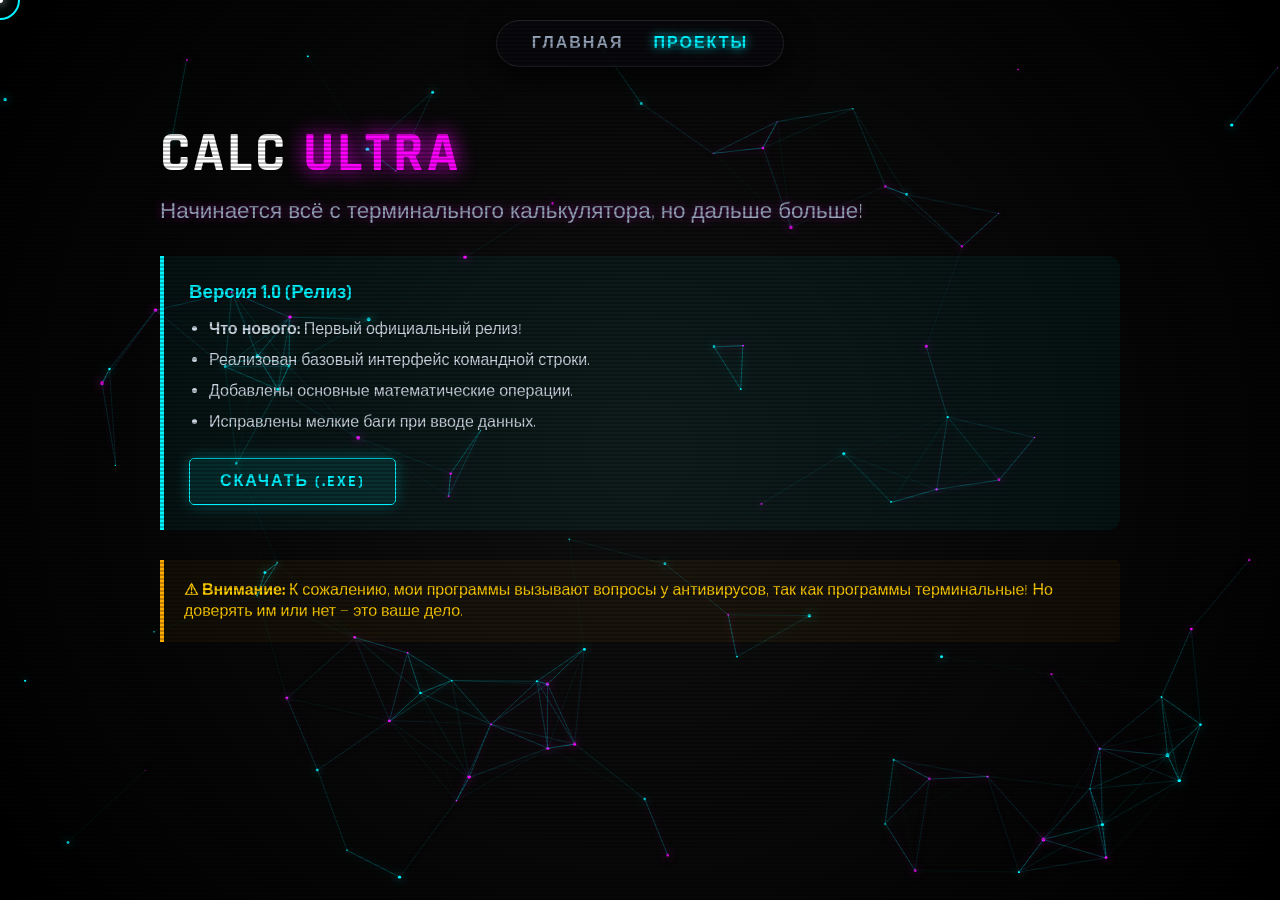
==== commit bacd895f: "Update Calc_ultra.html" ====
--- a/Calc_ultra.html
+++ b/Calc_ultra.html
@@ -16,11 +16,11 @@
         </nav>
     </header>
 
-    <main class="container">
-        <h1 class="reveal" style="text-align: left;">Calc <span style="color: #ff00ff; text-shadow: 0 0 20px #ff00ff;">Ultra</span></h1>
-        <h2 class="reveal" style="text-align: left; color: #94a3b8;">Начинается всё с терминального калькулятора, но дальше больше!</h2>
+    <main class="container" style="padding-top: 120px;">
+        <h1 style="text-align: left;">Calc <span style="color: #ff00ff; text-shadow: 0 0 20px #ff00ff;">Ultra</span></h1>
+        <h2 style="text-align: left; color: #94a3b8; margin-top: 10px;">Начинается всё с терминального калькулятора, но дальше больше!</h2>
         
-        <div class="changelog reveal">
+        <div class="changelog">
             <h3>Версия 1.0 (Релиз)</h3>
             <ul>
                 <li><strong>Что нового:</strong> Первый официальный релиз!</li>
@@ -33,7 +33,7 @@
             </div>
         </div>
         
-        <div class="warning-box reveal">
+        <div class="warning-box">
             <strong>⚠ Внимание:</strong> К сожалению, мои программы вызывают вопросы у антивирусов, так как программы терминальные! Но доверять им или нет — это ваше дело.
         </div>
     </main>
--- a/style.css
+++ b/style.css
@@ -10,22 +10,19 @@
     font-family: 'Rajdhani', sans-serif;
     background-color: #030305;
     color: #e2e8f0;
-    display: flex;
-    flex-direction: column;
     min-height: 100vh;
     overflow-x: hidden;
 }
 
-/* На телефонах возвращаем обычный курсор */
+/* На телефонах обычный курсор */
 @media (pointer: coarse) {
     body { cursor: auto; }
     .cursor-dot, .cursor-outline { display: none; }
 }
 
-/* Прячем курсор только на ПК */
+/* На ПК прячем курсор */
 @media (pointer: fine) {
-    body { cursor: none; }
-    a, button, .card { cursor: none; }
+    body, a, button, .card { cursor: none; }
 }
 
 /* --- СКАНЛАЙНЫ --- */
@@ -40,16 +37,39 @@
     pointer-events: none;
 }
 
+/* --- КУРСОР --- */
+.cursor-dot {
+    width: 6px; height: 6px; background-color: #fff;
+    border-radius: 50%; position: fixed; top: 0; left: 0;
+    transform: translate(-50%, -50%); pointer-events: none; z-index: 10000;
+    box-shadow: 0 0 10px #fff, 0 0 20px #00f3ff;
+}
+.cursor-outline {
+    width: 40px; height: 40px; border: 2px solid #00f3ff;
+    border-radius: 50%; position: fixed; top: 0; left: 0;
+    transform: translate(-50%, -50%); pointer-events: none; z-index: 9999;
+    transition: width 0.2s, height 0.2s, background-color 0.2s;
+}
+body.cursor-hover .cursor-outline {
+    width: 70px; height: 70px; background-color: rgba(0, 243, 255, 0.1);
+    border-color: #ff00ff; box-shadow: 0 0 20px #ff00ff;
+}
+
+/* --- ФОН --- */
+#space-bg {
+    position: fixed; top: 0; left: 0; width: 100%; height: 100%;
+    z-index: -1; background: radial-gradient(circle at center, #111 0%, #000 100%);
+}
+
 /* --- ШАПКА --- */
 .site-header {
-    position: fixed; /* Фиксируем шапку */
+    position: fixed;
     top: 20px;
     left: 0;
     width: 100%;
     z-index: 100;
     display: flex;
     justify-content: center;
-    padding: 0 15px;
 }
 
 .site-header nav {
@@ -59,7 +79,6 @@
     border-radius: 50px;
     display: flex;
     gap: 30px;
-    position: relative;
     border: 1px solid rgba(255, 255, 255, 0.1);
     box-shadow: 0 10px 30px rgba(0, 0, 0, 0.8);
 }
@@ -77,38 +96,43 @@
 
 .site-header a:hover, .site-header a.active {
     color: #00f3ff;
-    text-shadow: 0 0 10px #00f3ff, 0 0 20px #00f3ff;
-}
-
-/* --- КОНТЕЙНЕР (Центрируем всё на главной) --- */
+    text-shadow: 0 0 10px #00f3ff;
+}
+
+/* --- КОНТЕЙНЕР --- */
 .container {
     max-width: 1000px;
     margin: 0 auto;
-    padding: 100px 20px 40px; /* Отступ сверху под шапку */
+    padding: 100px 20px 40px;
     width: 100%;
-    flex: 1;
-    display: flex;
-    flex-direction: column;
-    justify-content: center; /* Центрируем по вертикали */
     position: relative;
     z-index: 10;
 }
 
-/* Специально для главной страницы: убираем скролл */
-body.main-page {
+/* Главная страница - центрируем всё по экрану */
+.main-page {
+    display: flex;
+    align-items: center; /* Центр по вертикали */
+    justify-content: center; /* Центр по горизонтали */
     height: 100vh;
-    overflow: hidden; 
+}
+
+.main-page .container {
+    padding: 20px;
+    text-align: center;
+    display: flex;
+    flex-direction: column;
+    align-items: center;
 }
 
 /* --- ЗАГОЛОВКИ --- */
 h1 {
-    font-size: clamp(2rem, 5vw, 3.5rem); /* Автоматический размер шрифта */
+    font-size: clamp(2rem, 5vw, 3.5rem);
     color: #fff;
     text-transform: uppercase;
     letter-spacing: 3px;
     margin-bottom: 10px;
     line-height: 1.2;
-    text-align: center;
 }
 
 h2 {
@@ -117,58 +141,12 @@
     text-shadow: 0 0 10px rgba(255, 0, 255, 0.4);
     margin-bottom: 30px;
     font-weight: 400;
-    text-align: center;
-}
-
-/* --- ГЛИТЧ + ПЕЧАТНАЯ МАШИНКА --- */
+}
+
+/* --- ПЕЧАТНАЯ МАШИНКА --- */
 #typing-text {
     color: #00f3ff;
     text-shadow: 0 0 20px #00f3ff;
-}
-
-.glitch-active {
-    position: relative;
-    display: inline-block;
-}
-
-.glitch-active::before, .glitch-active::after {
-    content: attr(data-text); /* Берем текст из атрибута data-text */
-    position: absolute;
-    top: 0; left: 0;
-    width: 100%; height: 100%;
-    background: #030305;
-    overflow: hidden;
-    opacity: 0.8;
-}
-
-.glitch-active::before {
-    left: 3px;
-    text-shadow: -2px 0 #ff00ff;
-    animation: glitch-anim 2s infinite linear alternate-reverse;
-}
-
-.glitch-active::after {
-    left: -3px;
-    text-shadow: 2px 0 #00f3ff;
-    animation: glitch-anim2 2.5s infinite linear alternate-reverse;
-}
-
-@keyframes glitch-anim {
-    0% { clip-path: inset(20% 0 80% 0); }
-    20% { clip-path: inset(60% 0 10% 0); }
-    40% { clip-path: inset(40% 0 50% 0); }
-    60% { clip-path: inset(80% 0 5% 0); }
-    80% { clip-path: inset(10% 0 70% 0); }
-    100% { clip-path: inset(30% 0 50% 0); }
-}
-
-@keyframes glitch-anim2 {
-    0% { clip-path: inset(10% 0 60% 0); }
-    20% { clip-path: inset(30% 0 20% 0); }
-    40% { clip-path: inset(70% 0 10% 0); }
-    60% { clip-path: inset(20% 0 50% 0); }
-    80% { clip-path: inset(50% 0 30% 0); }
-    100% { clip-path: inset(5% 0 80% 0); }
 }
 
 /* --- КНОПКИ --- */
@@ -184,23 +162,16 @@
     text-transform: uppercase;
     letter-spacing: 2px;
     border: 1px solid #00f3ff;
-    box-shadow: 0 0 15px rgba(0, 243, 255, 0.3), inset 0 0 10px rgba(0, 243, 255, 0.1);
+    box-shadow: 0 0 15px rgba(0, 243, 255, 0.3);
     transition: all 0.3s ease;
-    text-align: center;
-}
-
-.btn:hover {
-    background: #00f3ff;
-    color: #000;
-    box-shadow: 0 0 30px #00f3ff;
-}
-
+}
+.btn:hover { background: #00f3ff; color: #000; box-shadow: 0 0 30px #00f3ff; }
 .btn-pink { color: #ff00ff; border-color: #ff00ff; background: rgba(255, 0, 255, 0.1); }
 .btn-pink:hover { background: #ff00ff; box-shadow: 0 0 30px #ff00ff; }
 
 /* --- 3D ГОЛОГРАММА --- */
 .hero-3d-container {
-    height: 180px;
+    height: 150px;
     display: flex;
     justify-content: center;
     align-items: center;
@@ -208,21 +179,13 @@
 }
 
 .hologram-ring {
-    width: 120px; height: 120px;
+    width: 100px; height: 100px;
     border-radius: 50%;
     border: 3px solid transparent;
     border-top-color: #00f3ff;
     border-bottom-color: #ff00ff;
     box-shadow: 0 0 25px rgba(0, 243, 255, 0.4), inset 0 0 25px rgba(255, 0, 255, 0.4);
     animation: spinRing 4s linear infinite;
-    position: relative;
-}
-
-.hologram-ring::before {
-    content: ''; position: absolute;
-    top: -15px; left: -15px; right: -15px; bottom: -15px;
-    border-radius: 50%; border: 2px solid transparent; border-left-color: #00f3ff;
-    animation: spinRing 6s linear infinite reverse;
 }
 
 @keyframes spinRing {
@@ -230,7 +193,7 @@
     100% { transform: rotateX(360deg) rotateY(180deg) rotateZ(360deg); }
 }
 
-/* --- БЛОК НОВОСТЕЙ НА ГЛАВНОЙ --- */
+/* --- НОВОСТИ (Мини) --- */
 .news-mini {
     margin-top: 30px;
     background: rgba(20, 20, 30, 0.5);
@@ -239,45 +202,33 @@
     border-radius: 0 10px 10px 0;
     text-align: left;
     max-width: 600px;
-    margin-left: auto;
-    margin-right: auto;
 }
 .news-mini p { font-size: 0.95rem; margin-bottom: 5px; color: #cbd5e1; }
 .news-mini strong { color: #ff00ff; }
 
-/* --- СЕТКА ПРОЕКТОВ И КАРТОЧКИ --- */
+/* --- КАРТОЧКИ (Для страницы проектов) --- */
 .project-grid {
     display: grid;
     grid-template-columns: repeat(auto-fill, minmax(280px, 1fr));
     gap: 25px;
     margin-top: 30px;
-    perspective: 1000px;
 }
 
 .card {
     background: rgba(15, 15, 25, 0.7);
-    backdrop-filter: blur(10px);
     border: 1px solid rgba(255, 255, 255, 0.05);
     border-radius: 12px;
     padding: 25px;
-    transition: transform 0.1s ease, box-shadow 0.3s, border-color 0.3s;
+    transition: transform 0.1s ease, border-color 0.3s;
     display: flex; flex-direction: column; position: relative;
-    transform-style: preserve-3d;
-}
-
-.card:hover {
-    border-color: #ff00ff;
-    box-shadow: 0 10px 30px rgba(255, 0, 255, 0.2);
-}
-
-.card h3 { font-size: 1.6rem; color: #fff; margin-bottom: 10px; transform: translateZ(30px); }
-.card p { color: #94a3b8; margin-bottom: 20px; flex-grow: 1; font-size: 1rem; transform: translateZ(20px); }
-.card .btn { transform: translateZ(40px); align-self: flex-start; }
-
-/* --- ОСТАЛЬНЫЕ БЛОКИ --- */
+}
+.card:hover { border-color: #ff00ff; box-shadow: 0 10px 30px rgba(255, 0, 255, 0.2); }
+.card h3 { font-size: 1.6rem; color: #fff; margin-bottom: 10px; }
+.card p { color: #94a3b8; margin-bottom: 20px; flex-grow: 1; font-size: 1rem; }
+
+/* --- БЛОКИ ИНФОРМАЦИИ --- */
 .changelog {
-    background: linear-gradient(135deg, rgba(0, 243, 255, 0.05), rgba(255, 0, 255, 0.05));
-    border: 1px solid rgba(255, 255, 255, 0.1);
+    background: rgba(0, 243, 255, 0.05);
     border-left: 4px solid #00f3ff;
     padding: 25px; margin-top: 30px; border-radius: 0 12px 12px 0;
 }
@@ -287,36 +238,27 @@
 
 .warning-box {
     margin-top: 30px; background: rgba(255, 170, 0, 0.05);
-    border: 1px solid rgba(255, 170, 0, 0.3); border-left: 4px solid #ffaa00;
-    padding: 20px; border-radius: 5px; color: #ffcc00;
-}
-
-/* --- АНИМАЦИЯ ПОЯВЛЕНИЯ --- */
-.reveal { opacity: 0; transform: translateY(30px); transition: all 0.8s ease; }
-.reveal.active { opacity: 1; transform: translateY(0); }
+    border-left: 4px solid #ffaa00;
+    padding: 20px; border-radius: 0 5px 5px 0; color: #ffcc00;
+}
 
 /* =========================================
-   МОБИЛЬНАЯ ВЕРСИЯ (АДАПТИВ)
+   МОБИЛЬНАЯ ВЕРСИЯ
    ========================================= */
 @media (max-width: 768px) {
-    body.main-page { height: auto; overflow-y: auto; } /* Разрешаем скролл на телефоне, если не влезет */
-    
-    .container { padding: 90px 15px 30px; justify-content: flex-start; }
+    .main-page { height: auto; min-height: 100vh; } /* Разрешаем скролл на мобилке */
+    .container { padding: 100px 15px 30px; }
     
     .site-header { top: 10px; }
     .site-header nav { gap: 15px; padding: 10px 20px; }
-    .site-header a { font-size: 14px; letter-spacing: 1px; }
-
-    h1 { font-size: 2rem; }
-    h2 { font-size: 1rem; margin-bottom: 20px; }
-
-    .hero-3d-container { height: 120px; margin-bottom: 10px; }
-    .hologram-ring { width: 80px; height: 80px; }
-
-    .project-grid { grid-template-columns: 1fr; } /* Карточки в один столбец */
-    
+    .site-header a { font-size: 14px; }
+
+    .hero-3d-container { height: 100px; }
+    .hologram-ring { width: 70px; height: 70px; }
+
+    .project-grid { grid-template-columns: 1fr; }
     .btn { width: 100%; padding: 15px; font-size: 15px; }
-    
+}
     .news-mini { padding: 10px 15px; }
     .news-mini p { font-size: 0.85rem; }
 }
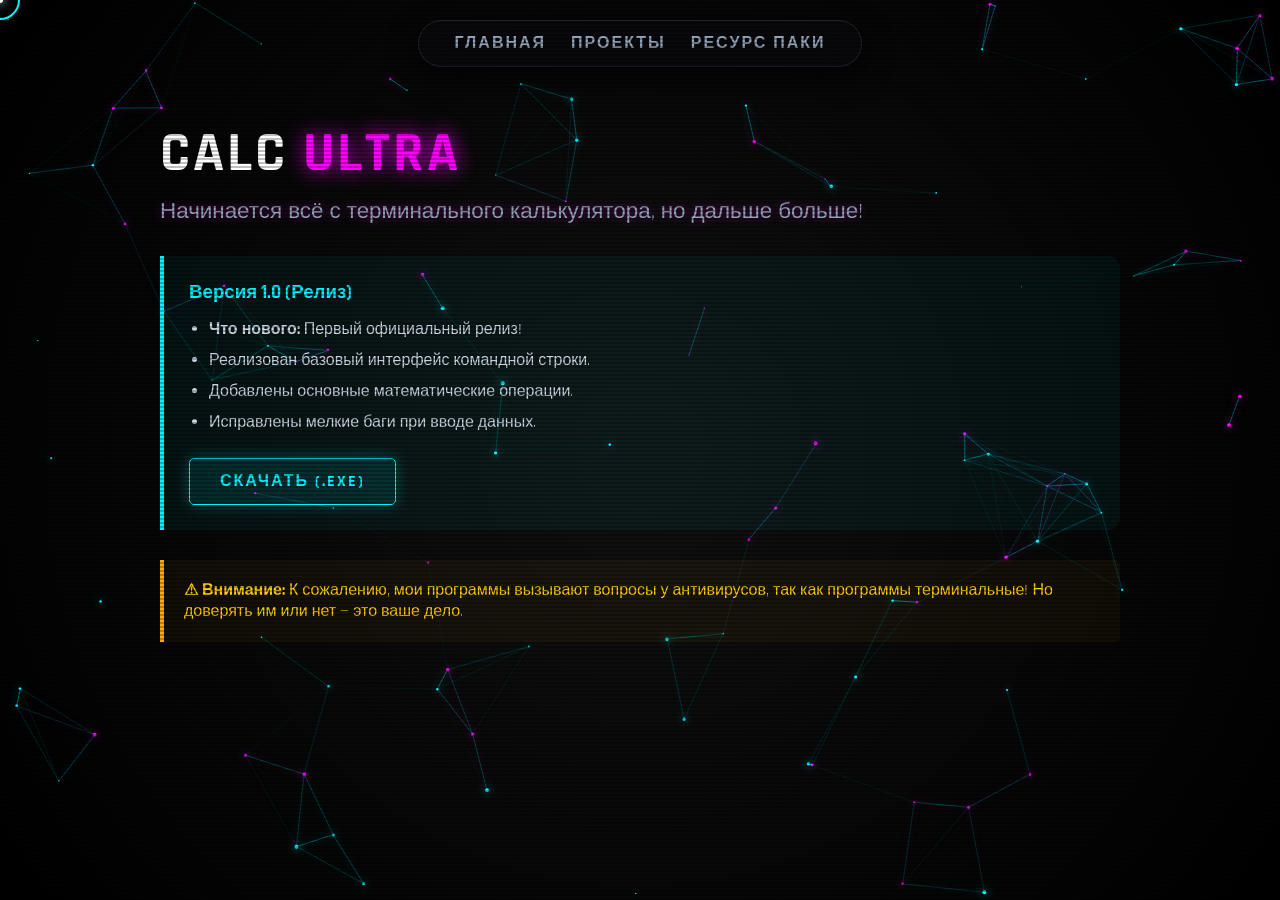
==== commit d6dfd947: "Update Calc_ultra.html" ====
--- a/Calc_ultra.html
+++ b/Calc_ultra.html
@@ -9,12 +9,13 @@
 <body>
     <canvas id="space-bg"></canvas>
 
-    <header class="site-header">
-        <nav>
-            <a href="index.html">Главная</a>
-            <a href="projects.html" class="active">Проекты</a>
-        </nav>
-    </header>
+ <header class="site-header">
+    <nav>
+        <a href="index.html">Главная</a>
+        <a href="projects.html">Проекты</a>
+        <a href="resource-packs.html">Ресурс паки</a> <!-- ВОТ ЭТА СТРОКА -->
+    </nav>
+</header>
 
     <main class="container" style="padding-top: 120px;">
         <h1 style="text-align: left;">Calc <span style="color: #ff00ff; text-shadow: 0 0 20px #ff00ff;">Ultra</span></h1>
--- a/style.css
+++ b/style.css
@@ -12,17 +12,17 @@
     color: #e2e8f0;
     min-height: 100vh;
     overflow-x: hidden;
-}
-
-/* На телефонах обычный курсор */
+    /* Переменная для скорости курсора */
+    --cursor-speed: 300ms;
+}
+
 @media (pointer: coarse) {
     body { cursor: auto; }
     .cursor-dot, .cursor-outline { display: none; }
 }
 
-/* На ПК прячем курсор */
 @media (pointer: fine) {
-    body, a, button, .card { cursor: none; }
+    body, a, button, .card, .effect-toggle { cursor: none; }
 }
 
 /* --- СКАНЛАЙНЫ --- */
@@ -48,7 +48,6 @@
     width: 40px; height: 40px; border: 2px solid #00f3ff;
     border-radius: 50%; position: fixed; top: 0; left: 0;
     transform: translate(-50%, -50%); pointer-events: none; z-index: 9999;
-    transition: width 0.2s, height 0.2s, background-color 0.2s;
 }
 body.cursor-hover .cursor-outline {
     width: 70px; height: 70px; background-color: rgba(0, 243, 255, 0.1);
@@ -63,106 +62,48 @@
 
 /* --- ШАПКА --- */
 .site-header {
-    position: fixed;
-    top: 20px;
-    left: 0;
-    width: 100%;
-    z-index: 100;
-    display: flex;
-    justify-content: center;
+    position: fixed; top: 20px; left: 0; width: 100%;
+    z-index: 100; display: flex; justify-content: center;
 }
 
 .site-header nav {
-    background: rgba(10, 10, 15, 0.85);
-    backdrop-filter: blur(15px);
-    padding: 12px 35px;
-    border-radius: 50px;
-    display: flex;
-    gap: 30px;
-    border: 1px solid rgba(255, 255, 255, 0.1);
-    box-shadow: 0 10px 30px rgba(0, 0, 0, 0.8);
+    background: rgba(10, 10, 15, 0.85); backdrop-filter: blur(15px);
+    padding: 12px 35px; border-radius: 50px; display: flex; gap: 25px;
+    border: 1px solid rgba(255, 255, 255, 0.1); box-shadow: 0 10px 30px rgba(0, 0, 0, 0.8);
 }
 
 .site-header a {
-    color: #94a3b8;
-    text-decoration: none;
-    font-size: 16px;
-    font-weight: 700;
-    text-transform: uppercase;
-    letter-spacing: 2px;
-    transition: all 0.3s ease;
-    display: inline-block;
-}
-
+    color: #94a3b8; text-decoration: none; font-size: 16px;
+    font-weight: 700; text-transform: uppercase; letter-spacing: 2px;
+    transition: all 0.3s ease; display: inline-block;
+}
 .site-header a:hover, .site-header a.active {
-    color: #00f3ff;
-    text-shadow: 0 0 10px #00f3ff;
+    color: #00f3ff; text-shadow: 0 0 10px #00f3ff;
 }
 
 /* --- КОНТЕЙНЕР --- */
 .container {
-    max-width: 1000px;
-    margin: 0 auto;
-    padding: 100px 20px 40px;
-    width: 100%;
-    position: relative;
-    z-index: 10;
-}
-
-/* Главная страница - центрируем всё по экрану */
+    max-width: 1000px; margin: 0 auto; padding: 100px 20px 40px;
+    width: 100%; position: relative; z-index: 10;
+}
 .main-page {
-    display: flex;
-    align-items: center; /* Центр по вертикали */
-    justify-content: center; /* Центр по горизонтали */
-    height: 100vh;
-}
-
+    display: flex; align-items: center; justify-content: center; height: 100vh;
+}
 .main-page .container {
-    padding: 20px;
-    text-align: center;
-    display: flex;
-    flex-direction: column;
-    align-items: center;
+    padding: 20px; text-align: center; display: flex; flex-direction: column; align-items: center;
 }
 
 /* --- ЗАГОЛОВКИ --- */
-h1 {
-    font-size: clamp(2rem, 5vw, 3.5rem);
-    color: #fff;
-    text-transform: uppercase;
-    letter-spacing: 3px;
-    margin-bottom: 10px;
-    line-height: 1.2;
-}
-
-h2 {
-    font-size: clamp(1rem, 3vw, 1.4rem);
-    color: #ff00ff;
-    text-shadow: 0 0 10px rgba(255, 0, 255, 0.4);
-    margin-bottom: 30px;
-    font-weight: 400;
-}
-
-/* --- ПЕЧАТНАЯ МАШИНКА --- */
-#typing-text {
-    color: #00f3ff;
-    text-shadow: 0 0 20px #00f3ff;
-}
+h1 { font-size: clamp(2rem, 5vw, 3.5rem); color: #fff; text-transform: uppercase; letter-spacing: 3px; margin-bottom: 10px; line-height: 1.2; }
+h2 { font-size: clamp(1rem, 3vw, 1.4rem); color: #ff00ff; text-shadow: 0 0 10px rgba(255, 0, 255, 0.4); margin-bottom: 30px; font-weight: 400; }
+#typing-text { color: #00f3ff; text-shadow: 0 0 20px #00f3ff; }
 
 /* --- КНОПКИ --- */
 .btn {
-    display: inline-block;
-    background: rgba(0, 243, 255, 0.1);
-    color: #00f3ff;
-    padding: 12px 30px;
-    text-decoration: none;
-    border-radius: 5px;
-    font-weight: 700;
-    font-size: 16px;
-    text-transform: uppercase;
-    letter-spacing: 2px;
-    border: 1px solid #00f3ff;
-    box-shadow: 0 0 15px rgba(0, 243, 255, 0.3);
+    display: inline-block; background: rgba(0, 243, 255, 0.1); color: #00f3ff;
+    padding: 12px 30px; text-decoration: none; border-radius: 5px;
+    font-weight: 700; font-size: 16px; text-transform: uppercase; letter-spacing: 2px;
+    border: 1px solid #00f3ff; box-shadow: 0 0 15px rgba(0, 243, 255, 0.3);
     transition: all 0.3s ease;
 }
 .btn:hover { background: #00f3ff; color: #000; box-shadow: 0 0 30px #00f3ff; }
@@ -170,56 +111,25 @@
 .btn-pink:hover { background: #ff00ff; box-shadow: 0 0 30px #ff00ff; }
 
 /* --- 3D ГОЛОГРАММА --- */
-.hero-3d-container {
-    height: 150px;
-    display: flex;
-    justify-content: center;
-    align-items: center;
-    margin-bottom: 20px;
-}
-
+.hero-3d-container { height: 150px; display: flex; justify-content: center; align-items: center; margin-bottom: 20px; }
 .hologram-ring {
-    width: 100px; height: 100px;
-    border-radius: 50%;
-    border: 3px solid transparent;
-    border-top-color: #00f3ff;
-    border-bottom-color: #ff00ff;
+    width: 100px; height: 100px; border-radius: 50%; border: 3px solid transparent;
+    border-top-color: #00f3ff; border-bottom-color: #ff00ff;
     box-shadow: 0 0 25px rgba(0, 243, 255, 0.4), inset 0 0 25px rgba(255, 0, 255, 0.4);
     animation: spinRing 4s linear infinite;
 }
-
-@keyframes spinRing {
-    0% { transform: rotateX(0) rotateY(0) rotateZ(0); }
-    100% { transform: rotateX(360deg) rotateY(180deg) rotateZ(360deg); }
-}
-
-/* --- НОВОСТИ (Мини) --- */
-.news-mini {
-    margin-top: 30px;
-    background: rgba(20, 20, 30, 0.5);
-    border-left: 3px solid #ff00ff;
-    padding: 15px 20px;
-    border-radius: 0 10px 10px 0;
-    text-align: left;
-    max-width: 600px;
-}
+@keyframes spinRing { 0% { transform: rotateX(0) rotateY(0) rotateZ(0); } 100% { transform: rotateX(360deg) rotateY(180deg) rotateZ(360deg); } }
+
+/* --- НОВОСТИ --- */
+.news-mini { margin-top: 30px; background: rgba(20, 20, 30, 0.5); border-left: 3px solid #ff00ff; padding: 15px 20px; border-radius: 0 10px 10px 0; text-align: left; max-width: 600px; }
 .news-mini p { font-size: 0.95rem; margin-bottom: 5px; color: #cbd5e1; }
 .news-mini strong { color: #ff00ff; }
 
-/* --- КАРТОЧКИ (Для страницы проектов) --- */
-.project-grid {
-    display: grid;
-    grid-template-columns: repeat(auto-fill, minmax(280px, 1fr));
-    gap: 25px;
-    margin-top: 30px;
-}
-
+/* --- КАРТОЧКИ --- */
+.project-grid { display: grid; grid-template-columns: repeat(auto-fill, minmax(280px, 1fr)); gap: 25px; margin-top: 30px; }
 .card {
-    background: rgba(15, 15, 25, 0.7);
-    border: 1px solid rgba(255, 255, 255, 0.05);
-    border-radius: 12px;
-    padding: 25px;
-    transition: transform 0.1s ease, border-color 0.3s;
+    background: rgba(15, 15, 25, 0.7); border: 1px solid rgba(255, 255, 255, 0.05);
+    border-radius: 12px; padding: 25px; transition: transform 0.1s ease, border-color 0.3s;
     display: flex; flex-direction: column; position: relative;
 }
 .card:hover { border-color: #ff00ff; box-shadow: 0 10px 30px rgba(255, 0, 255, 0.2); }
@@ -227,38 +137,146 @@
 .card p { color: #94a3b8; margin-bottom: 20px; flex-grow: 1; font-size: 1rem; }
 
 /* --- БЛОКИ ИНФОРМАЦИИ --- */
-.changelog {
-    background: rgba(0, 243, 255, 0.05);
-    border-left: 4px solid #00f3ff;
-    padding: 25px; margin-top: 30px; border-radius: 0 12px 12px 0;
-}
+.changelog { background: rgba(0, 243, 255, 0.05); border-left: 4px solid #00f3ff; padding: 25px; margin-top: 30px; border-radius: 0 12px 12px 0; }
 .changelog h3 { color: #00f3ff; margin-bottom: 15px; }
 .changelog ul { margin-left: 20px; color: #cbd5e1; }
 .changelog li { margin-bottom: 10px; }
-
-.warning-box {
-    margin-top: 30px; background: rgba(255, 170, 0, 0.05);
-    border-left: 4px solid #ffaa00;
-    padding: 20px; border-radius: 0 5px 5px 0; color: #ffcc00;
-}
+.warning-box { margin-top: 30px; background: rgba(255, 170, 0, 0.05); border-left: 4px solid #ffaa00; padding: 20px; border-radius: 0 5px 5px 0; color: #ffcc00; }
+
+/* =========================================
+   РЕСУРС ПАКИ (ИНТЕРФЕЙС ПЕРЕКЛЮЧАТЕЛЕЙ)
+   ========================================= */
+.packs-grid {
+    display: grid;
+    grid-template-columns: repeat(auto-fill, minmax(300px, 1fr));
+    gap: 20px;
+    margin-top: 40px;
+}
+
+.effect-toggle {
+    background: rgba(20, 20, 30, 0.8);
+    border: 1px solid rgba(255, 255, 255, 0.1);
+    border-radius: 10px;
+    padding: 15px 20px;
+    display: flex;
+    justify-content: space-between;
+    align-items: center;
+    transition: all 0.3s;
+}
+.effect-toggle:hover { border-color: #00f3ff; box-shadow: 0 0 15px rgba(0, 243, 255, 0.2); }
+.effect-toggle span { font-weight: 600; font-size: 1.1rem; color: #fff; }
+
+/* Киберпанк-тумблер */
+.switch { position: relative; display: inline-block; width: 60px; height: 30px; flex-shrink: 0; }
+.switch input { opacity: 0; width: 0; height: 0; }
+.slider {
+    position: absolute; cursor: pointer; top: 0; left: 0; right: 0; bottom: 0;
+    background-color: #1e293b; transition: .4s; border-radius: 30px;
+    border: 1px solid #334155;
+}
+.slider:before {
+    position: absolute; content: ""; height: 22px; width: 22px;
+    left: 3px; bottom: 3px; background-color: white;
+    transition: .4s; border-radius: 50%;
+}
+input:checked + .slider {
+    background-color: #00f3ff;
+    box-shadow: 0 0 15px #00f3ff;
+    border-color: #00f3ff;
+}
+input:checked + .slider:before {
+    transform: translateX(30px);
+    background-color: #000;
+}
+input:checked ~ span.label-text {
+    color: #00f3ff;
+    text-shadow: 0 0 10px rgba(0, 243, 255, 0.5);
+}
+
+/* =========================================
+   МАГИЯ ЭФФЕКТОВ MINECRAFT (body.effect-...)
+   ========================================= */
+
+/* 1. ОТРАВЛЕНИЕ (POISON) */
+@keyframes poisonSpin {
+    0% { transform: rotate(0deg) scale(1); filter: hue-rotate(0deg) saturate(2); }
+    50% { transform: rotate(180deg) scale(0.9); filter: hue-rotate(180deg) saturate(3); }
+    100% { transform: rotate(360deg) scale(1); filter: hue-rotate(360deg) saturate(2); }
+}
+body.effect-poison { animation: poisonSpin 10s linear infinite; overflow: hidden; }
+body.effect-poison::before {
+    content: ""; position: fixed; inset: 0; background: rgba(0, 255, 0, 0.2);
+    z-index: 9990; pointer-events: none; mix-blend-mode: overlay;
+}
+
+/* 2. ТОШНОТА (NAUSEA) */
+@keyframes nauseaWobble {
+    0% { transform: scale(1) skewX(0deg); filter: blur(0px) hue-rotate(0deg); }
+    25% { transform: scale(1.1) skewX(5deg); filter: blur(2px) hue-rotate(45deg); }
+    50% { transform: scale(0.9) skewX(-5deg); filter: blur(0px) hue-rotate(90deg); }
+    75% { transform: scale(1.05) skewX(3deg); filter: blur(3px) hue-rotate(135deg); }
+    100% { transform: scale(1) skewX(0deg); filter: blur(0px) hue-rotate(180deg); }
+}
+body.effect-nausea { animation: nauseaWobble 4s infinite ease-in-out; background: #200; }
+body.effect-nausea::before {
+    content: ""; position: fixed; inset: 0; background: rgba(128, 0, 128, 0.3);
+    z-index: 9990; pointer-events: none; mix-blend-mode: overlay;
+}
+
+/* 3. УСКОРЕНИЕ (SPEED) */
+body.effect-speed * { animation-duration: 0.1s !important; transition-duration: 0.1s !important; }
+
+/* 4. ЗАМЕДЛЕНИЕ (SLOWNESS) */
+body.effect-slowness * { animation-duration: 5s !important; transition-duration: 2s !important; }
+
+/* 5. СЛЕПОТА (BLINDNESS) */
+body.effect-blindness::before {
+    content: ""; position: fixed; inset: 0;
+    background: radial-gradient(circle, transparent 5%, black 60%);
+    z-index: 9995; pointer-events: none;
+}
+
+/* 6. ПРЫГУЧЕСТЬ (JUMP BOOST) */
+@keyframes jumpAnim {
+    0%, 100% { transform: translateY(0); }
+    50% { transform: translateY(-20px); }
+}
+body.effect-jump .container, body.effect-jump .site-header, body.effect-jump .card { 
+    animation: jumpAnim 1s infinite ease-in-out; 
+}
+
+/* 7. НЕВЕСОМОСТЬ (LEVITATION) */
+@keyframes levitateAnim {
+    0%, 100% { transform: translateY(0px); }
+    50% { transform: translateY(-40px); }
+}
+body.effect-levitation .container, body.effect-levitation .site-header { 
+    animation: levitateAnim 4s infinite ease-in-out; 
+}
+
+/* 8. НОЧНОЕ ЗРЕНИЕ (NIGHT VISION) */
+body.effect-night_vision { filter: brightness(1.6) contrast(1.2) sepia(0.4) saturate(3); }
+body.effect-night_vision::before {
+    content: ""; position: fixed; inset: 0; background: rgba(0, 255, 0, 0.1);
+    z-index: 9990; pointer-events: none; mix-blend-mode: color;
+}
+
+/* 9. СОПРОТИВЛЕНИЕ (RESISTANCE) */
+body.effect-resistance .card { border-width: 4px; border-color: #fff; box-shadow: 0 0 20px #fff; }
+body.effect-resistance { filter: grayscale(0.5) contrast(1.5); }
+body.effect-resistance .site-header nav { border-color: #fff; border-width: 3px; }
 
 /* =========================================
    МОБИЛЬНАЯ ВЕРСИЯ
    ========================================= */
 @media (max-width: 768px) {
-    .main-page { height: auto; min-height: 100vh; } /* Разрешаем скролл на мобилке */
+    .main-page { height: auto; min-height: 100vh; }
     .container { padding: 100px 15px 30px; }
-    
     .site-header { top: 10px; }
-    .site-header nav { gap: 15px; padding: 10px 20px; }
-    .site-header a { font-size: 14px; }
-
+    .site-header nav { gap: 10px; padding: 10px 15px; flex-wrap: wrap; justify-content: center;}
+    .site-header a { font-size: 12px; }
     .hero-3d-container { height: 100px; }
     .hologram-ring { width: 70px; height: 70px; }
-
     .project-grid { grid-template-columns: 1fr; }
     .btn { width: 100%; padding: 15px; font-size: 15px; }
 }
-    .news-mini { padding: 10px 15px; }
-    .news-mini p { font-size: 0.85rem; }
-}
